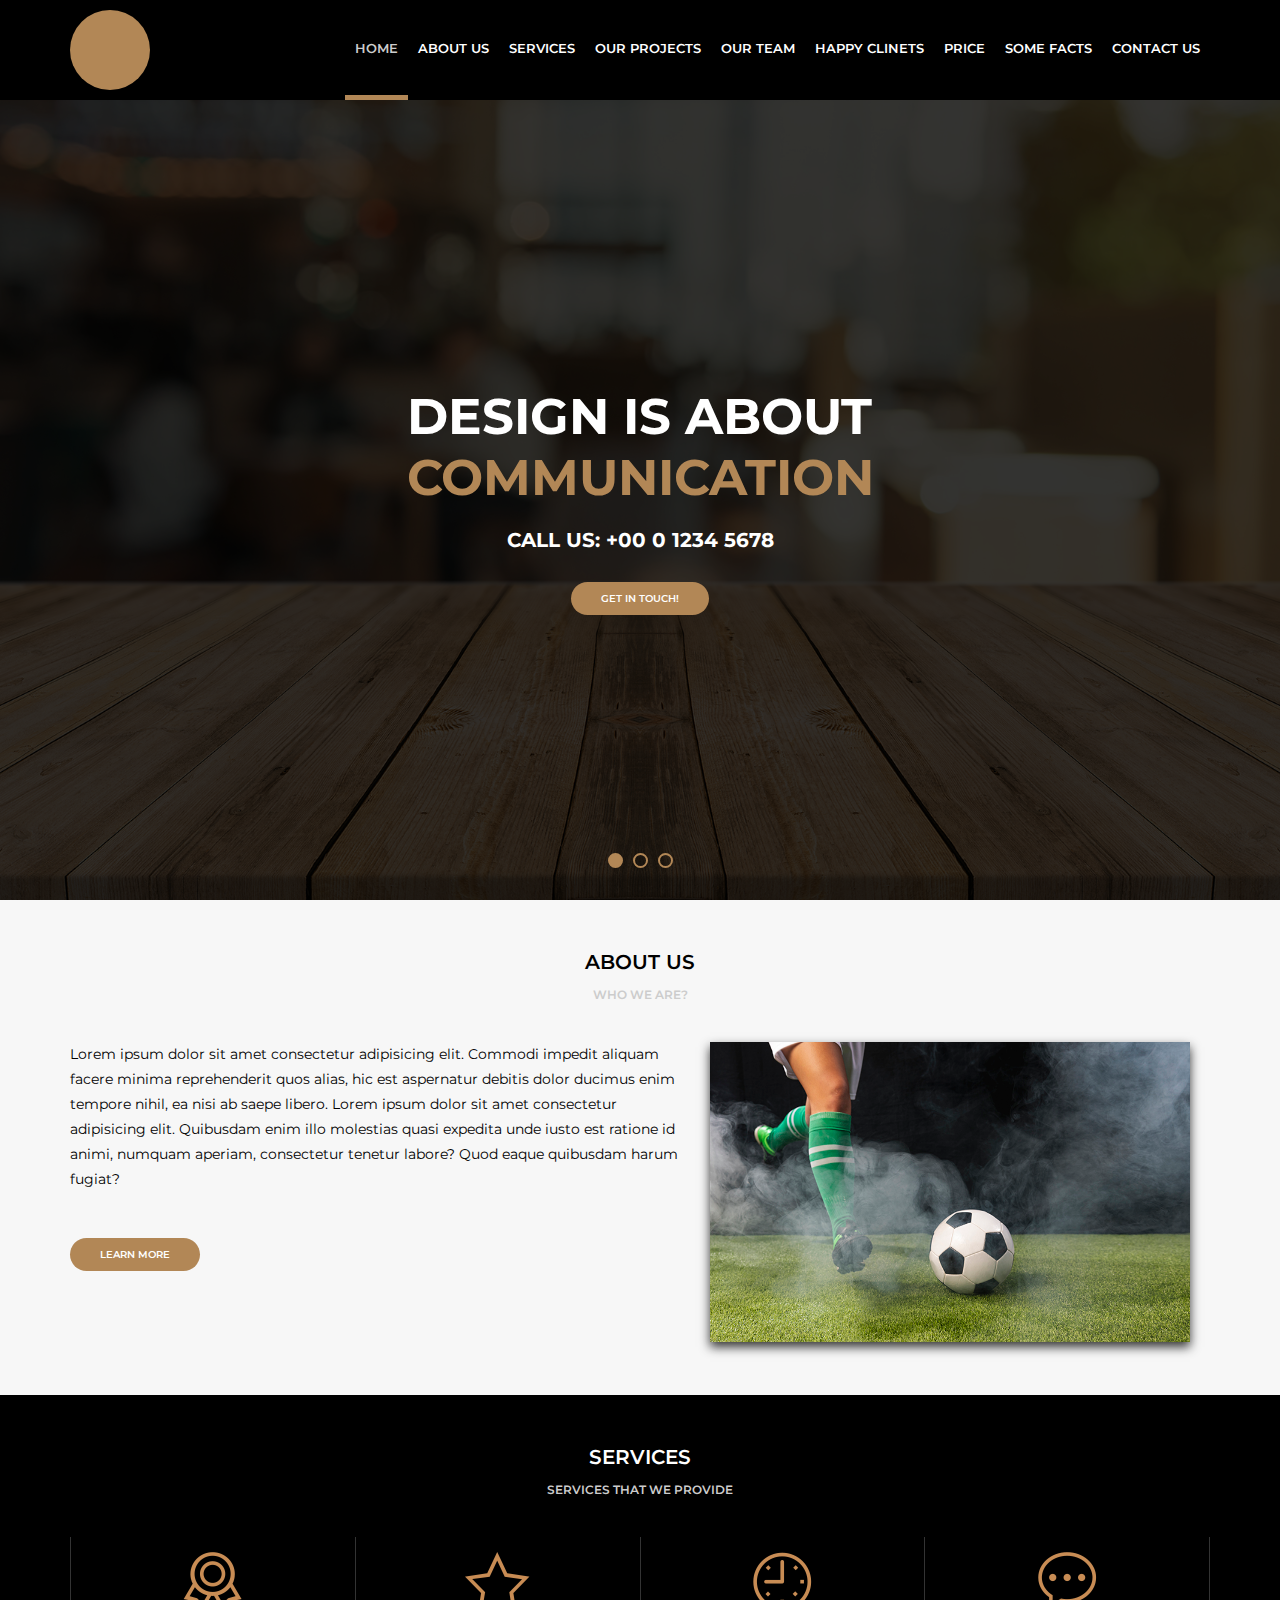
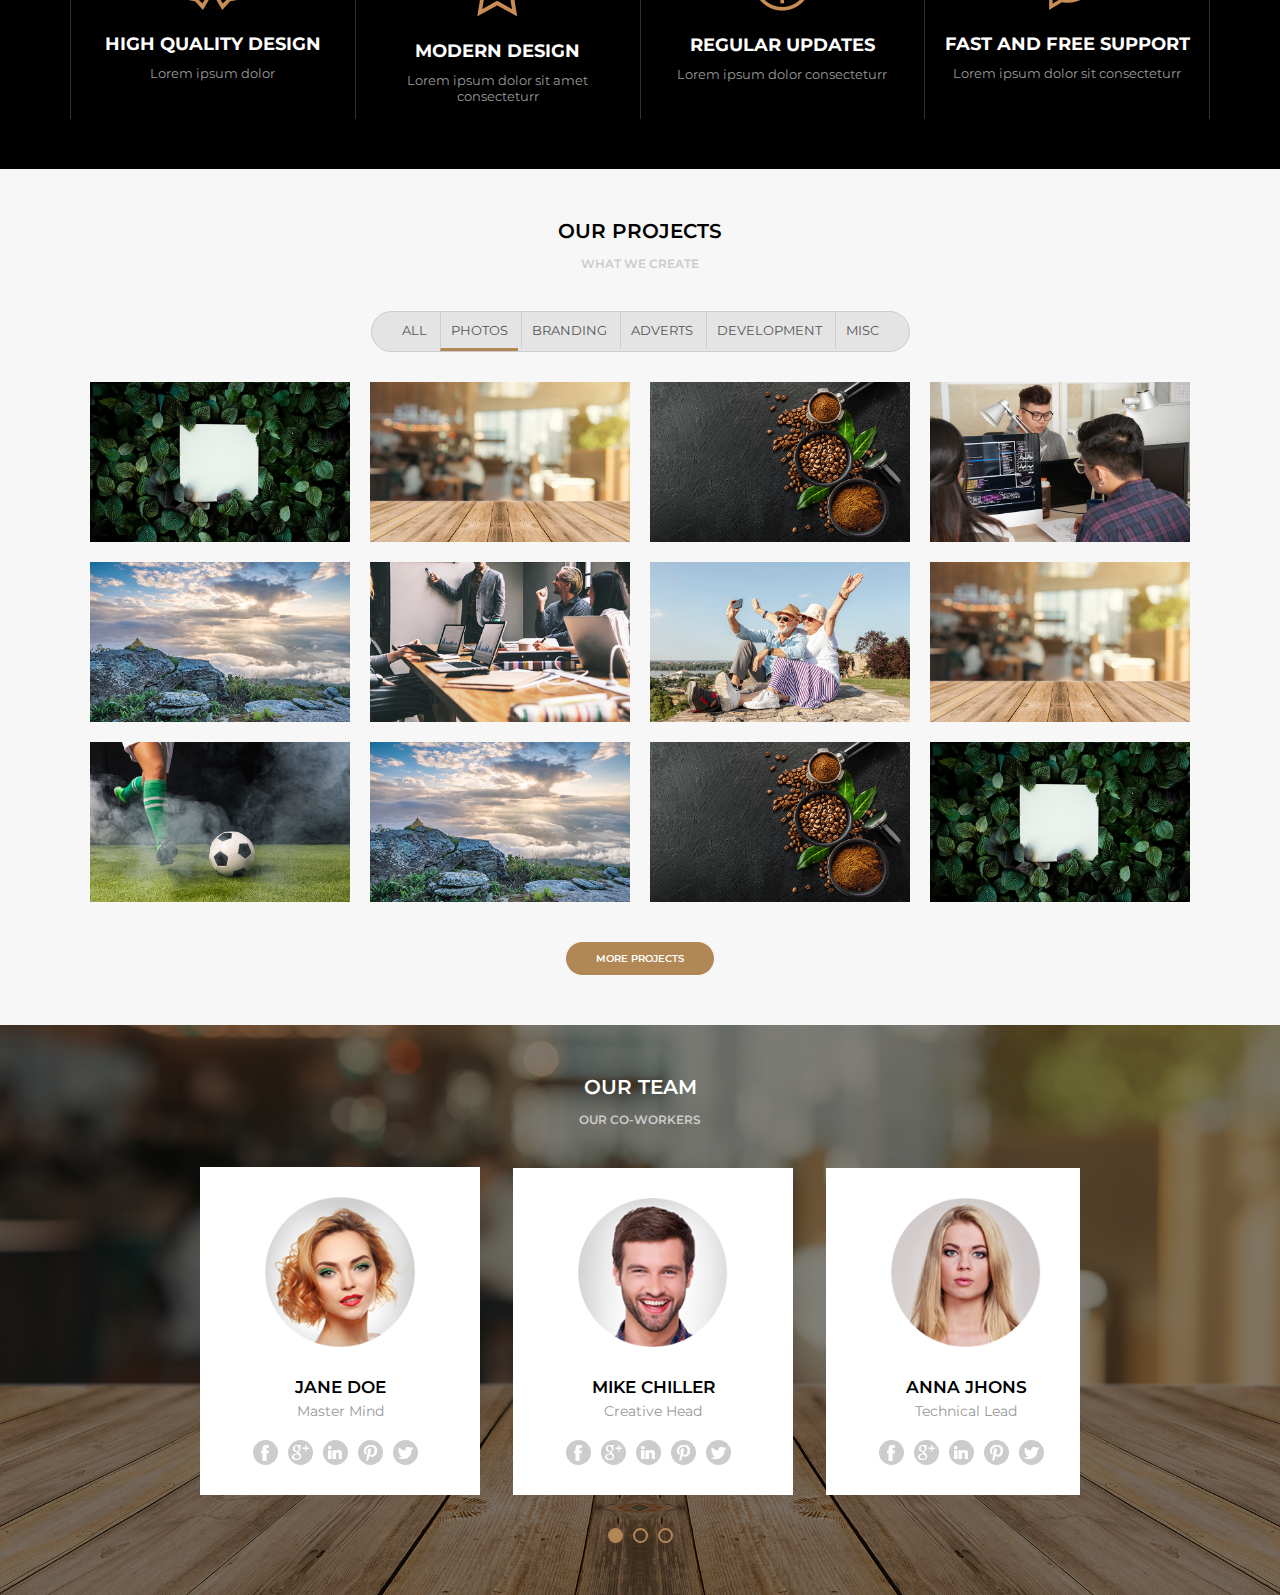
==== home.html @ 2bd2eb79 "Exercício atualizado" ====
<!DOCTYPE html>
<html lang="pt-br">
<head>
    <meta charset="UTF-8">
    <meta http-equiv="X-UA-Compatible" content="IE=edge">
    <meta name="viewport" content="width=device-width, initial-scale=1.0">
    <link href="https://fonts.googleapis.com/css2?family=Montserrat:wght@300;400;600;700&display=swap"      
     rel="stylesheet"/>
    <link rel="stylesheet" href="assets/css/style.css">
    <title>Awax</title>
</head>
<body>
    <header>
        <div class="header">
            <div class="logo">
                <div class="logoimg"></div>
            </div>
            <div class="menu">
                <nav>
                    <ul>
                        <li class="active"><a href="">Home</a></li>
                        <li><a href="">About Us</a></li>
                        <li><a href="">Services</a></li>
                        <li><a href="">Our Projects</a></li>
                        <li><a href="">Our Team</a></li>
                        <li><a href="">Happy Clinets</a></li>
                        <li><a href="">Price</a></li>
                        <li><a href="">Some Facts</a></li>
                        <li><a href="">Contact Us</a></li>
                    </ul>
                </nav>
            </div>
        </div>
    </header>
    <main>
        <section class="banner">
            <div class="sliders">
                <div class="slide">
                    <div class="slidearea">
                        <h1>Design is about <br><span>Communication</span></h1>
                        <h2>Call Us: +00 0 1234 5678</h2>
                        <a href="" class="button">Get in Touch!</a>
                    </div>
                </div><div class="slide">
                    <div class="slidearea">
                        <h1>Design is about <br><span>Teste</span></h1>
                        <h2>Call Us: +00 0 1234 5678</h2>
                        <a href="" class="button">Get in Touch!</a>
                    </div>
                </div><div class="slide">
                    <div class="slidearea">
                        <h1>Design is about <br><span>Algo</span></h1>
                        <h2>Call Us: +00 0 1234 5678</h2>
                        <a href="" class="button">Get in Touch!</a>
                    </div>
                </div>
            </div>
            <div class="sliders-pointers">
                <div class="pointer active"></div>
                <div class="pointer"></div>
                <div class="pointer"></div>
            </div>
        </section>

        <section class="default light">
            <div class="section-title">About us</div>
            <div class="section-desc">Who we are?</div>
            <div class="section-body">
                <div class="section-aboutus">
                    <div class="section-aboutus--left">
                        <p>Lorem ipsum dolor sit amet consectetur adipisicing elit. Commodi impedit aliquam facere minima reprehenderit quos alias, hic est aspernatur debitis dolor ducimus enim tempore nihil, ea nisi ab saepe libero. Lorem ipsum dolor sit amet consectetur adipisicing elit. Quibusdam enim illo molestias quasi expedita unde iusto est ratione id animi, numquam aperiam, consectetur tenetur labore? Quod eaque quibusdam harum fugiat?</p> <br>
                        <a href="" class="button">Learn More</a>
                    </div>
                    <div class="section-aboutus--right">
                        <img src="media/foto9.jpg" alt="">
                    </div>
                </div>
            </div>
        </section>

        <section class="default dark">
            <div class="section-title">Services</div>
            <div class="section-desc">Services that we provide</div>
            <div class="section-body">
                <div class="section-services">
                    <div class="section-service">
                        <img src="assets/imagens/medalha.png" alt="">
                        <h4>High Quality Design</h4>
                        <p>Lorem ipsum dolor</p>
                    </div>
                    <div class="section-service">
                        <img src="assets/imagens/estrela.png" alt="">
                        <h4>Modern Design</h4>
                        <p>Lorem ipsum dolor sit amet consecteturr</p>
                    </div>
                    <div class="section-service">
                        <img src="assets/imagens/relogio.png" alt="">
                        <h4>Regular Updates</h4>
                        <p>Lorem ipsum dolor consecteturr</p>
                    </div>
                    <div class="section-service">
                        <img src="assets/imagens/balao.png" alt="">
                        <h4>Fast and free support</h4>
                        <p>Lorem ipsum dolor sit consecteturr</p>
                    </div>
                </div>
            </div>
        </section>

        <section class="default light">
            <div class="section-title">Our Projects</div>
            <div class="section-desc">What we create</div>
            <div class="section-body">
                <div class="section-projects">
                   <div class="section-projects--filters">
                        <ul>
                            <li>All</li>
                            <li class="active">Photos</li>
                            <li>Branding</li>
                            <li>Adverts</li>
                            <li>Development</li>
                            <li>Misc</li>
                        </ul>
                   </div>
                   <div class="section-projects--photos">
                        <div class="section-projects--photo">
                            <div class="section-projects--photoarea">
                                <div class="section-projects--photoinfo">
                                    <h5>ABOUT</h5>
                                    <P>Quibusdam enim illo molestias</P>
                                </div>
                                <img src="media/foto1.jpg" alt="">
                            </div>
                        </div>
                        <div class="section-projects--photoarea">
                            <div class="section-projects--photoinfo">
                                <h5>ABOUT</h5>
                                <P>Quibusdam enim illo molestias</P>
                            </div>
                            <img src="media/foto2.jpg" alt="">
                        </div>
                        <div class="section-projects--photoarea">
                            <div class="section-projects--photoinfo">
                                <h5>ABOUT</h5>
                                <P>Quibusdam enim illo molestias</P>
                            </div>
                            <img src="media/foto3.jpg" alt="">
                        </div>
                        <div class="section-projects--photoarea">
                            <div class="section-projects--photoinfo">
                                <h5>ABOUT</h5>
                                <P>Quibusdam enim illo molestias</P>
                            </div>
                            <img src="media/foto4.jpg" alt="">
                        </div>
                        <div class="section-projects--photoarea">
                            <div class="section-projects--photoinfo">
                                <h5>ABOUT</h5>
                                <P>Quibusdam enim illo molestias</P>
                            </div>
                            <img src="media/foto5.jpg" alt="">
                        </div>
                        <div class="section-projects--photoarea">
                            <div class="section-projects--photoinfo">
                                <h5>ABOUT</h5>
                                <P>Quibusdam enim illo molestias</P>
                            </div>
                            <img src="media/foto6.jpg" alt="">
                        </div>
                        <div class="section-projects--photo">
                            <div class="section-projects--photoarea">
                                <div class="section-projects--photoinfo">
                                    <h5>ABOUT</h5>
                                    <P>Quibusdam enim illo molestias</P>
                                </div>
                                <img src="media/foto7.jpg" alt="">
                            </div>
                        </div>
                        <div class="section-projects--photoarea">
                            <div class="section-projects--photoinfo">
                                <h5>ABOUT</h5>
                                <P>Quibusdam enim illo molestias</P>
                            </div>
                            <img src="media/foto2.jpg" alt="">
                        </div>
                        <div class="section-projects--photoarea">
                            <div class="section-projects--photoinfo">
                                <h5>ABOUT</h5>
                                <P>Quibusdam enim illo molestias</P>
                            </div>
                            <img src="media/foto9.jpg" alt="">
                        </div>
                        <div class="section-projects--photoarea">
                            <div class="section-projects--photoinfo">
                                <h5>ABOUT</h5>
                                <P>Quibusdam enim illo molestias</P>
                            </div>
                            <img src="media/foto5.jpg" alt="">
                        </div>
                        <div class="section-projects--photoarea">
                            <div class="section-projects--photoinfo">
                                <h5>ABOUT</h5>
                                <P>Quibusdam enim illo molestias</P>
                            </div>
                            <img src="media/foto3.jpg" alt="">
                        </div>
                        <div class="section-projects--photoarea">
                            <div class="section-projects--photoinfo">
                                <h5>ABOUT</h5>
                                <P>Quibusdam enim illo molestias</P>
                            </div>
                            <img src="media/foto1.jpg" alt="">
                        </div>
                   </div>

                   <a href="" class="button">More Projects</a>
                </div>
            </div>
        </section>

        <section class="default dark bg-team">
            <div class="section-team-area">
                <div class="section-title">Our Team</div>
                <div class="section-desc">Our Co-Workers</div>
                <div class="section-body">
                    <div class="section-team">
                        <div class="sliders">
                            <div class="slide">
                                <div class="slidearea">
                                   <img class="section-team--avatar" src="media/mulher1.png" alt="">
                                   <div class="section-team--name">Jane Doe</div>
                                   <div class="section-team--role">Master Mind</div>
                                   <div class="section-team--social">
                                        <a href=""><img src="assets/imagens/facebook.png" alt=""></a>
                                        <a href=""><img src="assets/imagens/googleplus.png" alt=""></a>
                                        <a href=""><img src="assets/imagens/linkedin.png" alt=""></a>
                                        <a href=""><img src="assets/imagens/pinterest.png" alt=""></a>
                                        <a href=""><img src="assets/imagens/twitter.png" alt=""></a>
                                   </div>
                                </div>
                            </div>
                            <div class="slide">
                                <div class="slidearea">
                                    <img class="section-team--avatar" src="media/homem1.png" alt="">
                                    <div class="section-team--name">Mike Chiller</div>
                                    <div class="section-team--role">Creative Head</div>
                                    <div class="section-team--social">
                                         <a href=""><img src="assets/imagens/facebook.png" alt=""></a>
                                         <a href=""><img src="assets/imagens/googleplus.png" alt=""></a>
                                         <a href=""><img src="assets/imagens/linkedin.png" alt=""></a>
                                         <a href=""><img src="assets/imagens/pinterest.png" alt=""></a>
                                         <a href=""><img src="assets/imagens/twitter.png" alt=""></a>
                                    </div>
                                </div>
                            </div>
                            <div class="slide">
                                <div class="slidearea">
                                    <img class="section-team--avatar" src="media/mulher2.png" alt="">
                                    <div class="section-team--name">Anna Jhons</div>
                                    <div class="section-team--role">Technical Lead</div>
                                    <div class="section-team--social">
                                         <a href=""><img src="assets/imagens/facebook.png" alt=""></a>
                                         <a href=""><img src="assets/imagens/googleplus.png" alt=""></a>
                                         <a href=""><img src="assets/imagens/linkedin.png" alt=""></a>
                                         <a href=""><img src="assets/imagens/pinterest.png" alt=""></a>
                                         <a href=""><img src="assets/imagens/twitter.png" alt=""></a>
                                    </div>
                                </div>
                            </div>
                            <div class="slide">
                                <div class="slidearea">
                                    <img class="section-team--avatar" src="media/mulher1.png" alt="">
                                    <div class="section-team--name">Jane Doe</div>
                                    <div class="section-team--role">Master Mind</div>
                                    <div class="section-team--social">
                                         <a href=""><img src="assets/imagens/facebook.png" alt=""></a>
                                         <a href=""><img src="assets/imagens/googleplus.png" alt=""></a>
                                         <a href=""><img src="assets/imagens/linkedin.png" alt=""></a>
                                         <a href=""><img src="assets/imagens/pinterest.png" alt=""></a>
                                         <a href=""><img src="assets/imagens/twitter.png" alt=""></a>
                                    </div>
                                </div>
                            </div>
                        </div>
                    </div>
                    <div class="sliders-pointers">
                        <div class="pointer active"></div>
                        <div class="pointer"></div>
                        <div class="pointer"></div>
                    </div>
                </div>
            </div>
        </section>        
    </main>
    <footer>

    </footer>
</body>
</html>
---- assets/css/style.css ----
/*CSS DE ÁREAS DE INTERFACE*/

* {
    margin: 0;
    padding: 0;
    box-sizing: border-box;
}

body {
    font-family: 'Montserrat', Arial, Helvetica, sans-serif;
    font-size: 13px;
    overflow-x: hidden;
}

header {
    height: 100px;
    background-color: black;
    color: #fff;
}

.header {
    max-width: 1140px;
    height: 100px;
    margin: auto;
    display: flex;
    align-items: center;
}

.logo {
    width: 100px;
    
}

.logoimg {
    width: 80px;
    height: 80px;
    background-color: #b28756;
    border-radius: 40px;
}

.menu {
    flex: 1;
    display: flex;
    justify-content: flex-end;
}

.menu ul,
.menu li {
    list-style: none;
}

.menu ul {
    display: flex;
}

.menu li a {
    color: #fff;
    text-transform: uppercase;
    font-weight: 600;
    text-decoration: none;
    padding-left: 10px;
    padding-right: 10px;
    height: 100px;
    display: flex;
    align-items: center;
    border-bottom: 5px solid #000;

}

.menu li a:hover,
.menu .active a {
    border-bottom: 5px solid #b28756;
    color: #ccc;
}

.button {
    display: inline-block;
    background-color: #b28756;
    color: #fff;
    text-transform: uppercase;
    font-size: 10px;
    font-weight: 600;
    text-decoration: none;
    padding: 10px 30px;
    margin-top: 30px;
    border-radius: 20px;
}

.banner {
    height: calc(100vh - 100px); /*100vh altura do monitor - altura do header (menu)*/
    background-color: #333;
    background-image: url(../imagens/bg.jpg);
    background-size: cover;
    background-position: bottom;
    overflow: hidden; /*Ingnora tudo que passar do banner(nesse caso a largura)*/

}

.banner .sliders {
   width: 1000vw;
    height: 100%;
}

.banner .slide{
    width: 100vw;
    height: 100%;
    display: inline-block;
    background-color: rgba(0, 0, 0, 0.8);
}

.banner .slidearea{
    display: flex;
    align-items: center;
    flex-direction: column;
    justify-content: center;
    height: 100%;
    color: #fff;
}

.banner h1 {
    text-transform: uppercase;
    font-weight: bold;
    font-size: 50px;
}

.banner h1 span {
    color: #b28756;
}

.banner h2 {
    text-transform: uppercase;
    margin-top: 20px;
}

.banner .sliders-pointers {
    width: 100vw;
    height: 20px;
    position: absolute;
    margin-top: -50px;
    display: flex;
    justify-content: center;
    align-items: center;
}

.banner .pointer {
    width: 15px;
    height: 15px;
    border: 2px solid #b28756;
    border-radius: 8px;
    margin-left: 5px;
    margin-right: 5px;
    cursor: pointer;
}

.banner .pointer.active {
    background-color: #b28756;
}

.default {
    padding-top: 50px;
    padding-bottom: 50px;
}

.default .section-title,
.default .section-desc {
    text-align: center;
    text-transform: uppercase;
    font-weight: 600;
}

.default .section-title {
    font-size: 20px;
    
}

.default .section-desc {
    font-size: 12px;
    color: #ccc;
    margin-top: 13px;
    margin-bottom: 40px;
}

.default .section-body {
    max-width: 1140px;
    margin: auto; 

}

.default.light {
    background-color: #f7f7f7;
}

.default.light .section-title,
.default.light .section-body {
    color: #000;
}

.default.dark {
    background-color: #000;
}

.default.dark .section-title,
.default.dark .section-body {
    color: #fff;
}





/*CSS DE ÁREAS ESPECÍFICAS*/


.section-aboutus {
    display: flex;

}

.section-aboutus--left {
    flex: 1;
}

.section-aboutus--left p {
    font-size: 14px;
    line-height: 25px;
}

.section-aboutus--right {
    width: 520px;
    text-align: center;
}

.section-aboutus--right img{
    width: 480px;
    box-shadow: 0px 5px 10px #333;
}

.section-services {
    display: flex;

}

.section-service {
    flex: 1;
    text-align: center;
    border-right: 1px solid #333;
    padding: 15px;
}

.section-service:first-child {
    border-left: 1px solid #333;
}

.section-service h4 {
    margin-top: 20px;
    text-transform: uppercase;
    font-size: 18px;
}

.section-service p {
    margin-top: 10px;
    font-size: 13px;
    color: #999;
}

.section-projects {
    display: flex;
    flex-direction: column;
    align-items: center;
}

.section-projects--filters {
    border: 1px solid #ccc;
    background-color: #e4e4e4;
    border-radius: 30px;
    display: inline-block;
    padding: 0px 20px;

}

.section-projects--filters ul,
.section-projects--filters li {
    list-style: none;
}

.section-projects--filters li {
    display: inline-block;
    padding: 10px;
    text-transform: uppercase;
    font-size: 13px;
    border-left: 1px solid #ccc;
    color: #555;
    cursor: pointer;
}

.section-projects--filters li:hover,
.section-projects--filters li.active {
    border-bottom: 3px solid #b28756;
}

.section-projects--filters li:first-child {
    border-left: 0;
}

.section-projects--photos {
    width: 100vw;
    max-width: 1140px;
    margin-top: 20px;
    display: flex;
    flex-wrap: wrap;
    justify-content: center;
}

.section-projects--photo {
    width: 280px;
}

.section-projects--photoarea {
    margin: 10px;
    width: 260px;
    height: 160px;
}

.section-projects--photoarea img {
    width: inherit;
    height: inherit;

}

.section-projects--photoinfo {
    position: absolute;
    background-color: rgba(0, 0, 0, 0.5);
    width: inherit;
    height: inherit;
    display: none;
    justify-content: center;
    align-items: center;
    flex-direction: column;
    color: #fff;

}

.section-projects--photoinfo h5 {
    font-size: 18px;
    font-weight: 600;
}

.section-projects--photoarea:hover .section-projects--photoinfo {
    display: flex;
}

.bg-team {
    background-image: url(../imagens/bg.jpg);
    background-size: cover;
    background-position: center;
    padding: 0;
}

.section-team-area {
    background-color: rgba(0, 0, 0, 0.5);
    padding-top: 50px;
    padding-bottom: 50px;
}

.section-team {
    overflow: hidden;
    max-width: 880px;
    margin: auto;
}

.section-team .sliders {
    width: 1000vw;
     height: 100%;
 }
 
 .section-team .slide{
     width: 280px;
     height: 100%;
     min-height: 300px;
     display: inline-block;
     background-color: #fff;
     margin-right: 30px;
 }
 
 .section-team .slidearea{
     display: flex;
     align-items: center;
     flex-direction: column;
     justify-content: center;
     height: 100%;
     color: #000;
     padding: 30px;
 }

 .section-team-area .sliders-pointers {
    margin-top: 30px;
    height: 20px;
    display: flex;
    justify-content: center;
    align-items: center;
}

.section-team-area .pointer {
    width: 15px;
    height: 15px;
    border: 2px solid #b28756;
    border-radius: 8px;
    margin-left: 5px;
    margin-right: 5px;
    cursor: pointer;
}

.section-team-area .pointer.active {
    background-color: #b28756;
}

.section-team--avatar {
    width: 150px;
    height: auto;

}

.section-team--name {
    text-transform: uppercase;
    font-weight: 600;
    font-size: 17px;
    margin-top: 30px;
}

.section-team--role {
    font-size: 14px;
    color: #999;
    margin-top: 5px;
}

.section-team--social{
    display: flex;
    margin-top: 20px;
}

.section-team--social a {
    display: inline-flex;
    justify-content: center;
    align-items: center;
    width: 25px;
    height: 25px;
    background-color: #ccc;
    border-radius: 13px;
    margin-right: 10px;
}

.section-team--social a:hover {
    background-color: #b28756;
}
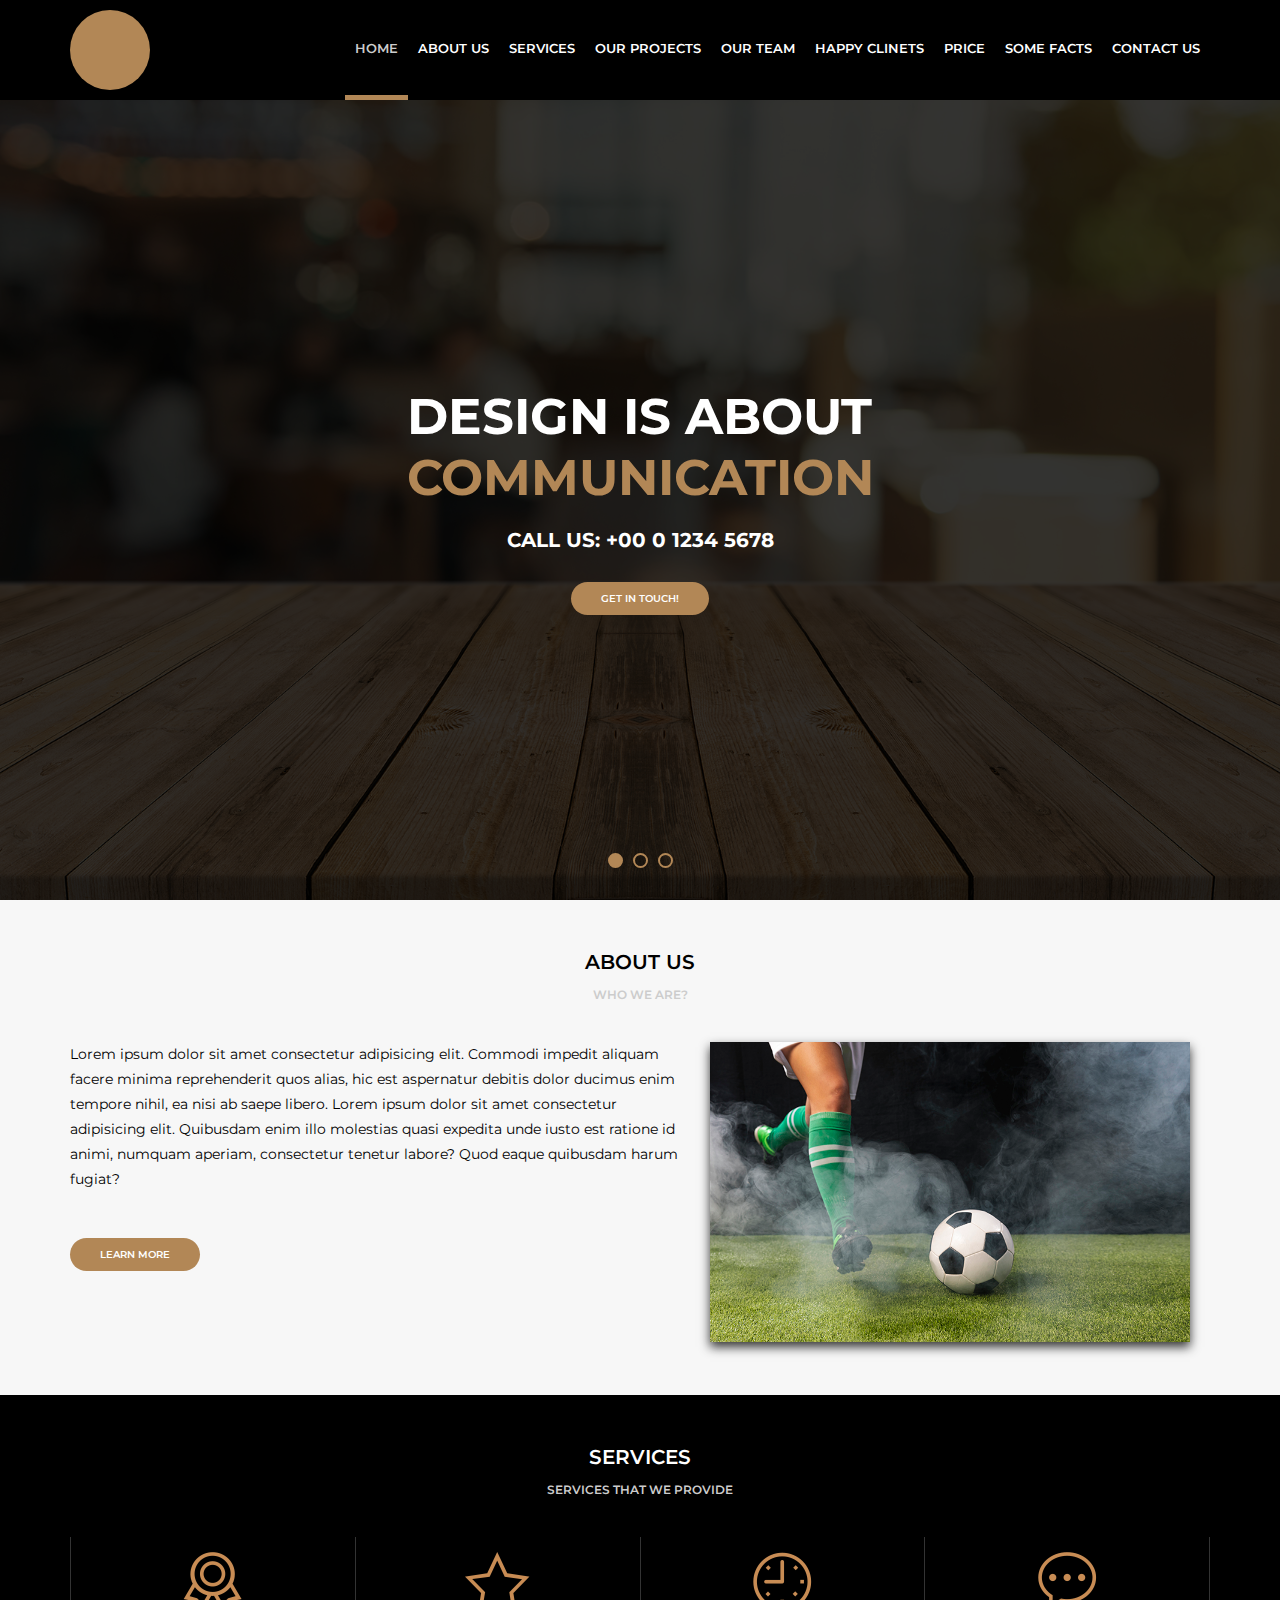
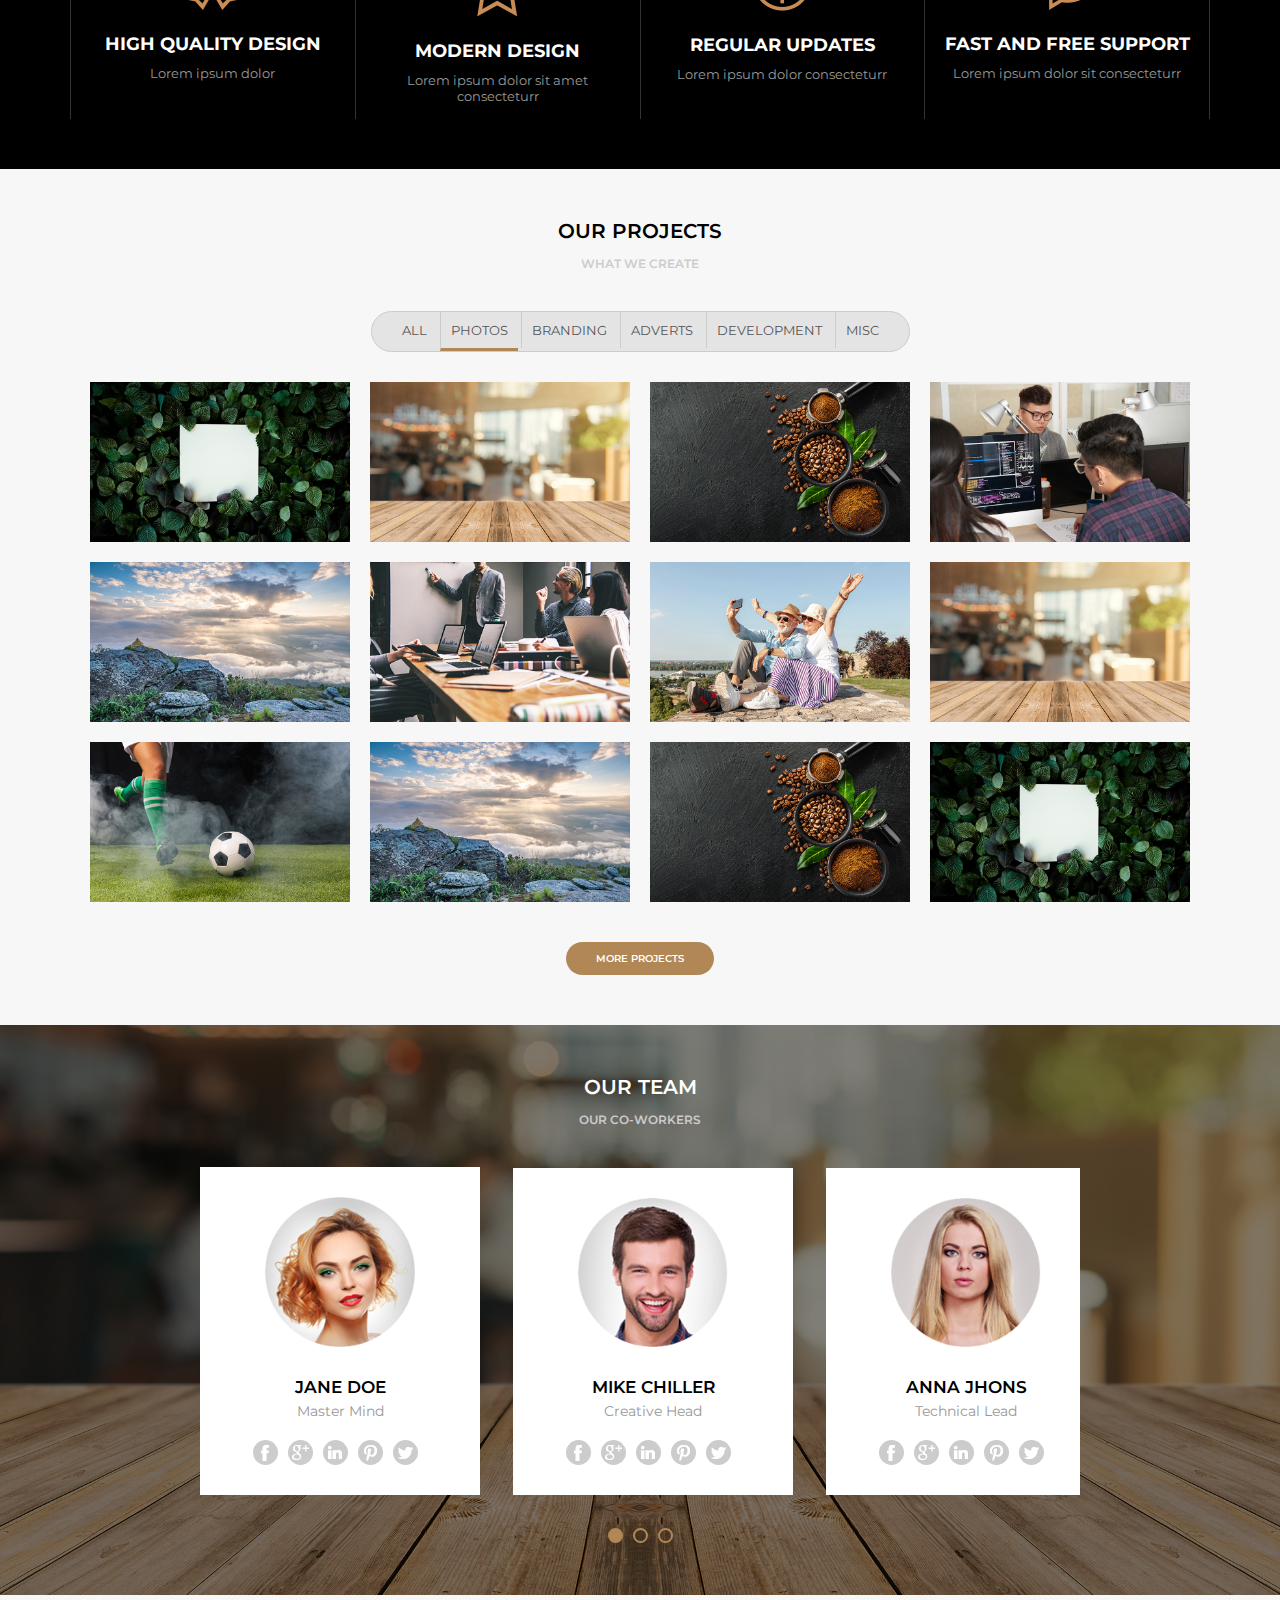
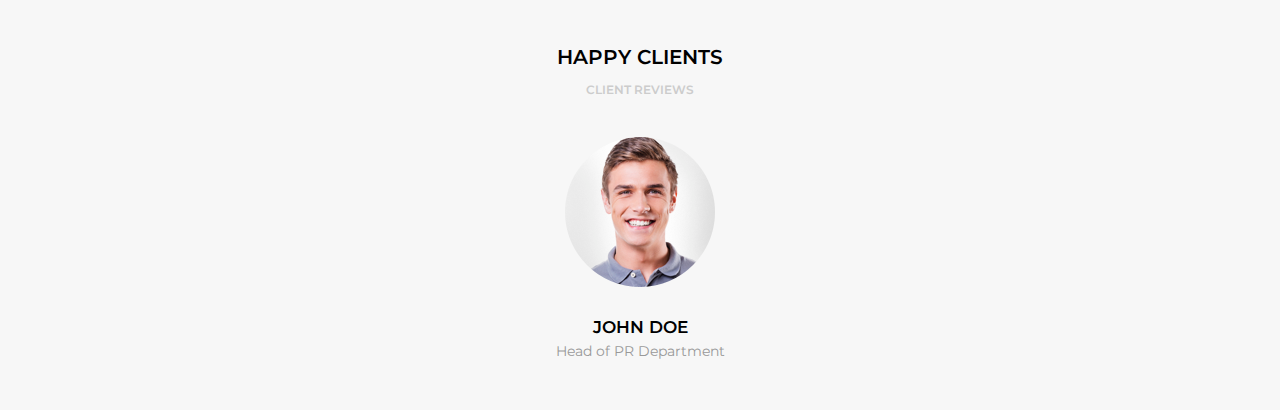
==== commit 34aa492d: "Atualização de exercício" ====
--- a/home.html
+++ b/home.html
@@ -290,7 +290,26 @@
                     </div>
                 </div>
             </div>
-        </section>        
+        </section>
+        
+        <section class="default light depoimentos">
+            <div class="section-title">Happy Clients</div>
+            <div class="section-desc">Client Reviews</div>
+            <div class="section-body">
+               <div class="section-depoimentos">
+                    <div class="sliders" style="margin-left: 0;">
+                        <div class="slide">
+                            <div class="slidearea">
+                                <img class="section-team--avatar" src="media/homem2.png" alt="">
+                                <div class="section-team--name">John Doe</div>
+                                <div class="section-team--role">Head of PR Department</div>
+                            </div>
+                        </div>
+                    </div>
+               </div> 
+            </div>
+        </section>
+        
     </main>
     <footer>
 
--- a/assets/css/style.css
+++ b/assets/css/style.css
@@ -451,4 +451,32 @@
 
 .section-team--social a:hover {
     background-color: #b28756;
+}
+
+.depoimentos .section-body {
+    max-width: inherit;
+}
+
+.section-depoimentos {
+    overflow: hidden;
+
+}
+
+.section-depoimentos .sliders {
+    width: 100vw;
+    height: 100%;
+}
+
+.section-depoimentos .slide {
+    width: 100vw;
+    height: 100%;
+    display: inline-block;
+}
+
+.section-depoimentos .slidearea {
+    display: flex;
+    flex-direction: column;
+    justify-content: center;
+    align-items: center;
+    height: 100%;
 }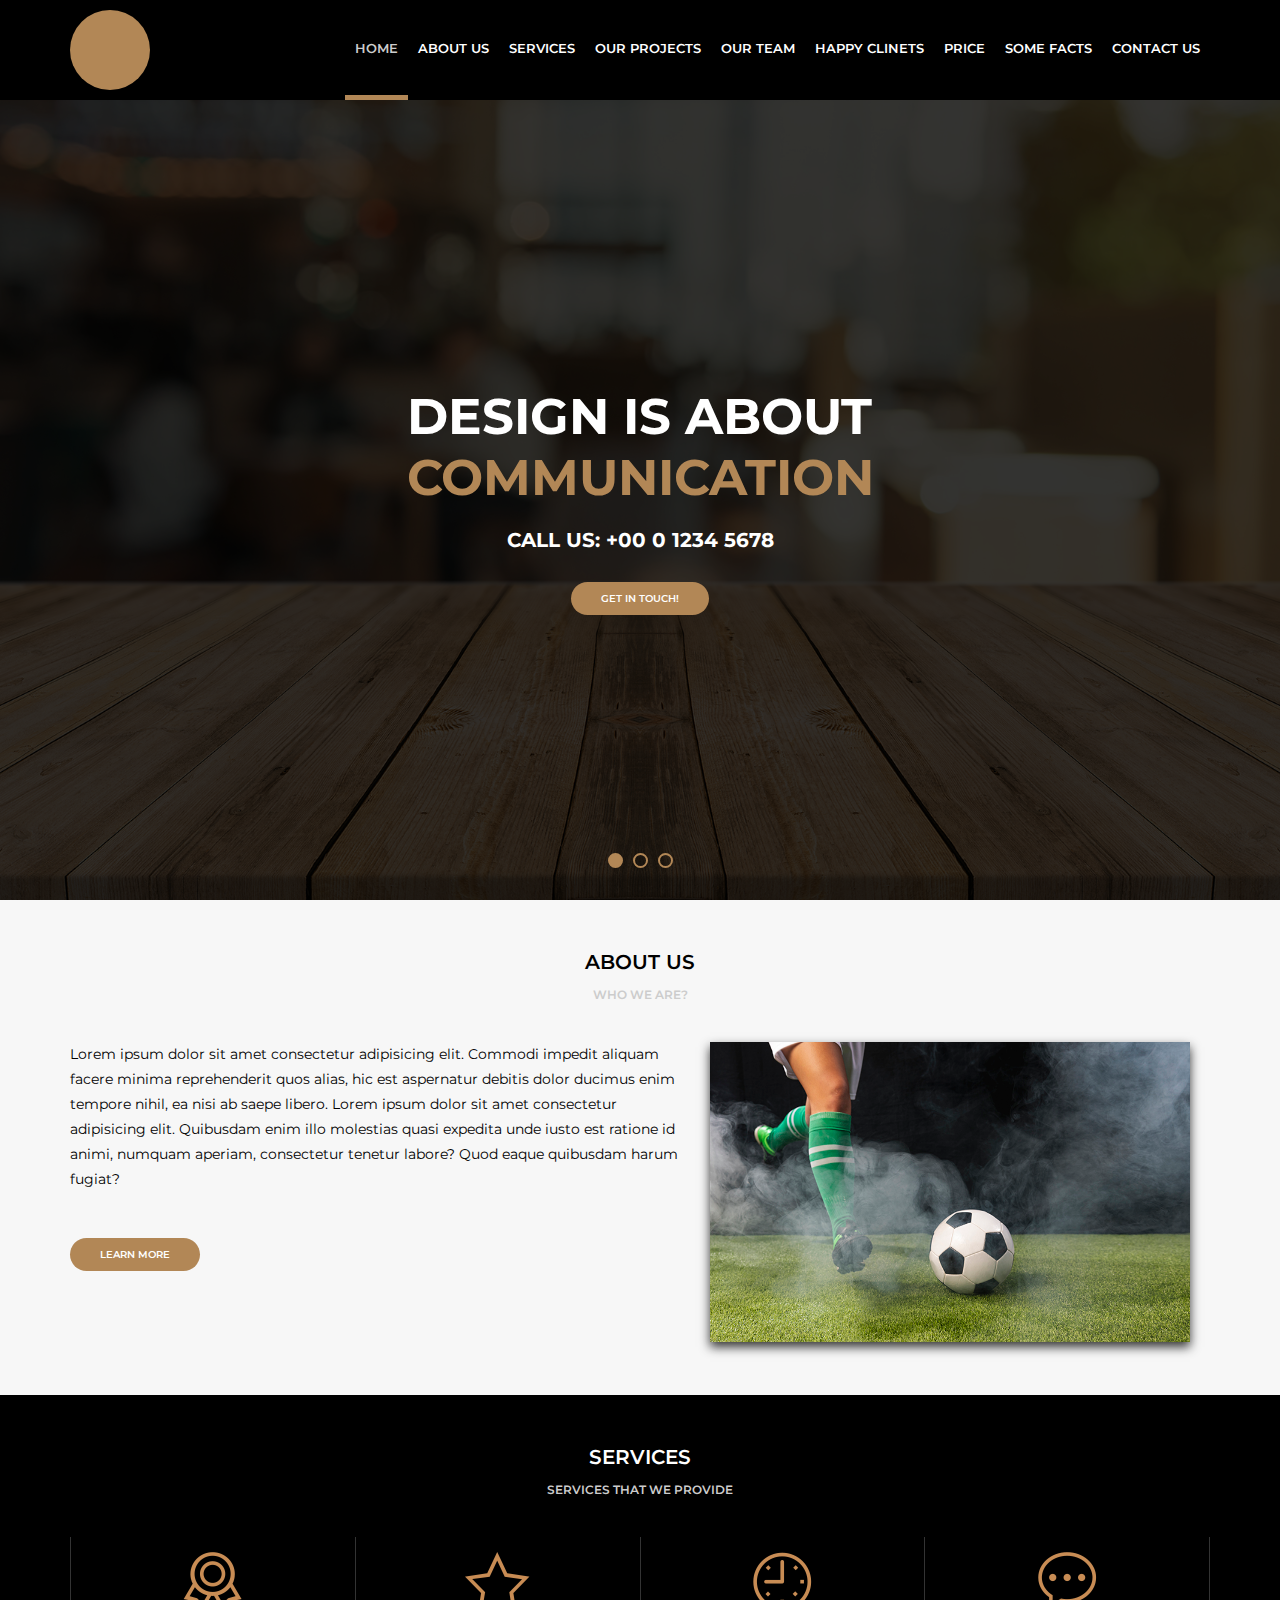
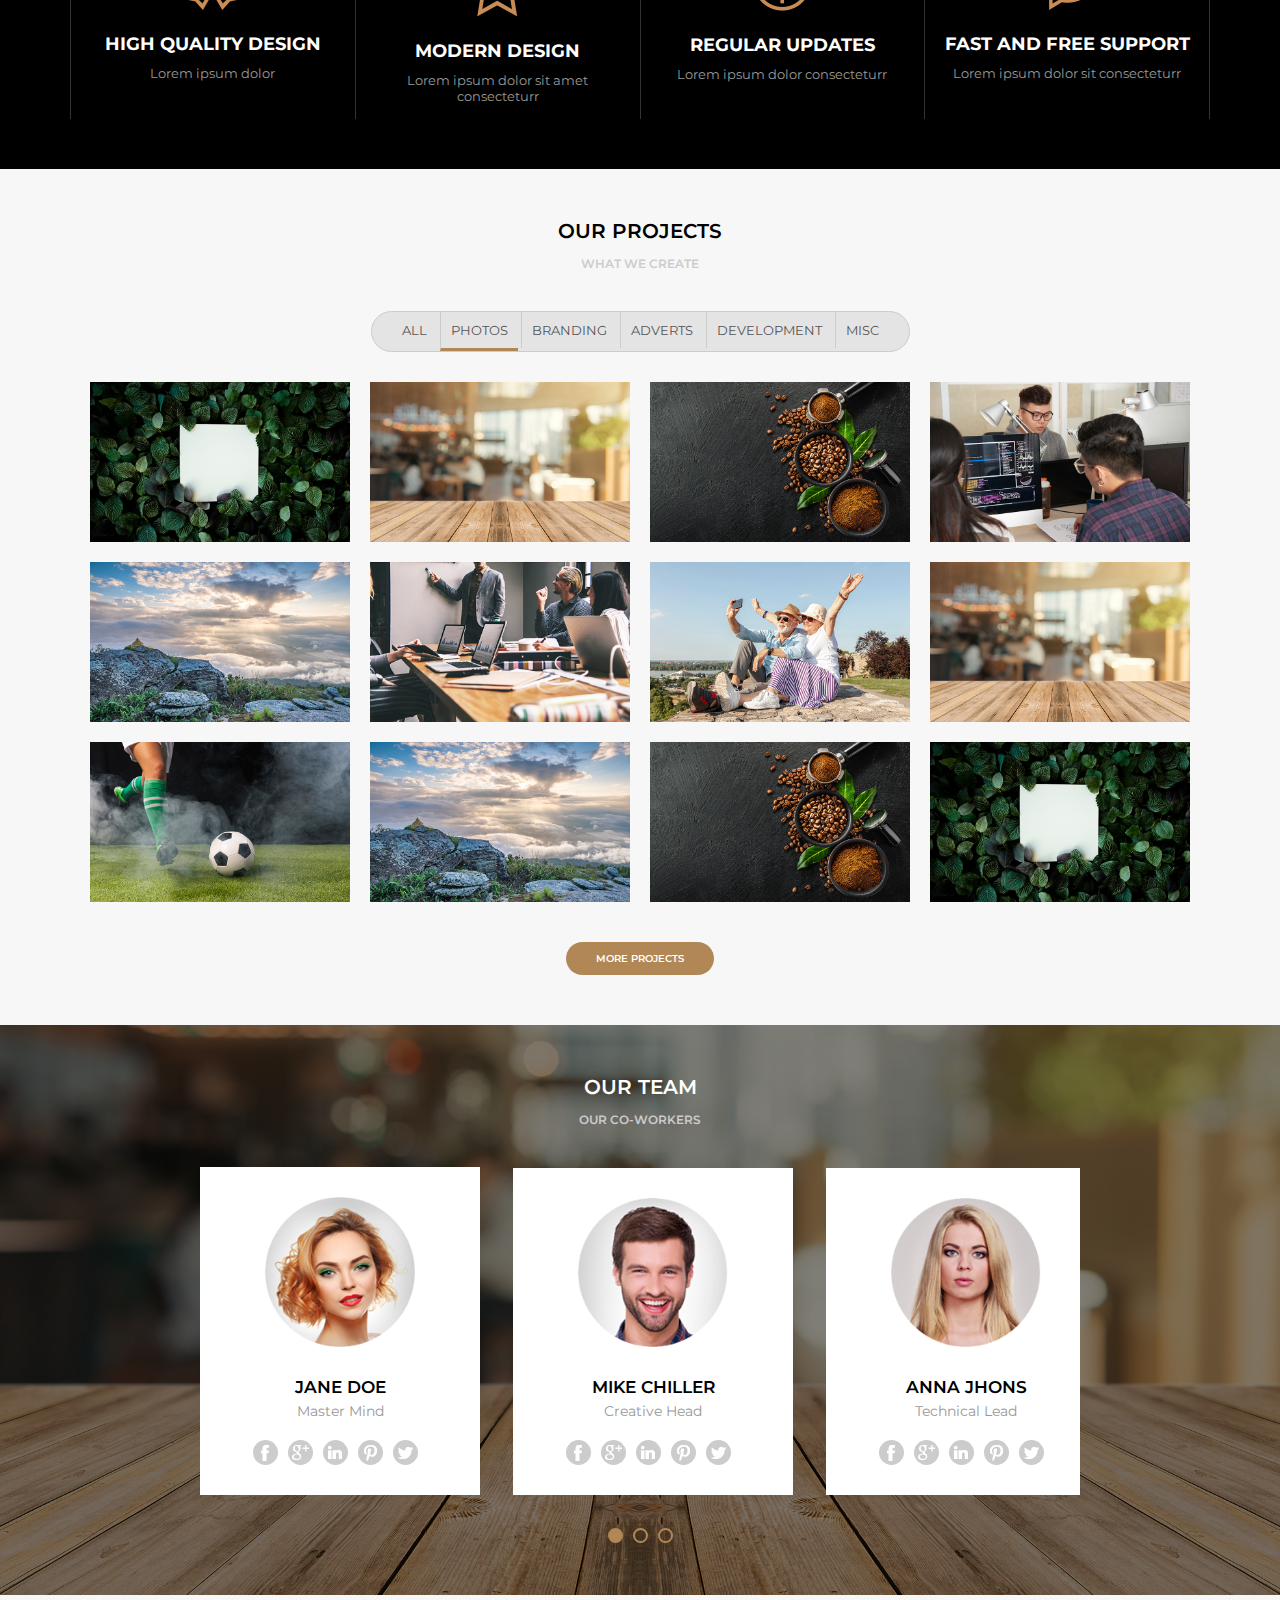
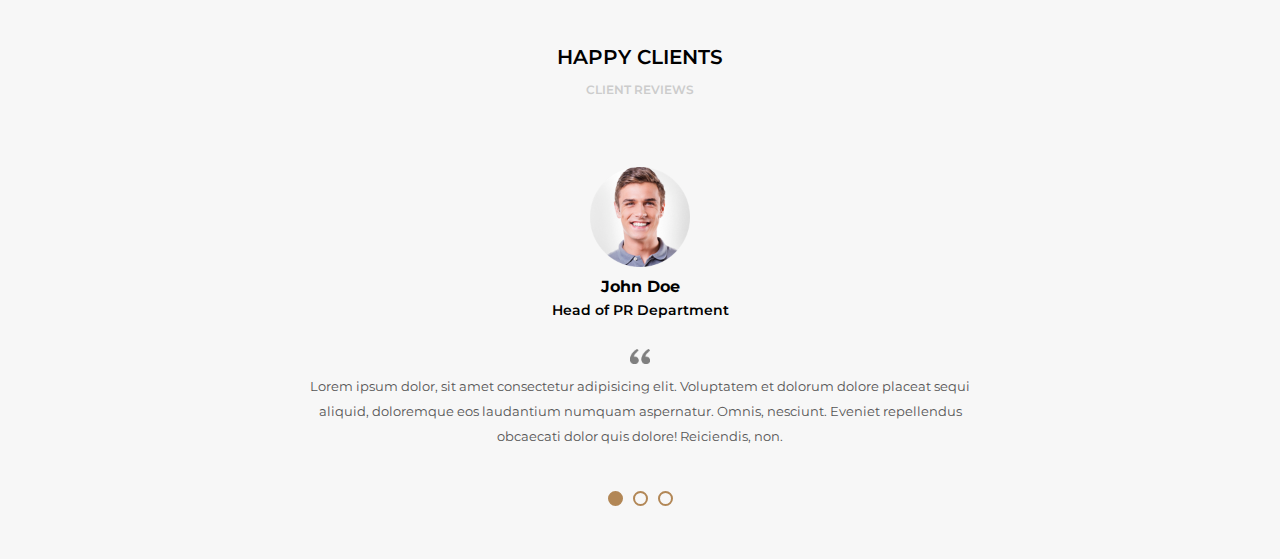
==== commit 416d4eab: "Atualização de exercício" ====
--- a/home.html
+++ b/home.html
@@ -300,11 +300,42 @@
                     <div class="sliders" style="margin-left: 0;">
                         <div class="slide">
                             <div class="slidearea">
-                                <img class="section-team--avatar" src="media/homem2.png" alt="">
-                                <div class="section-team--name">John Doe</div>
-                                <div class="section-team--role">Head of PR Department</div>
-                            </div>
-                        </div>
+                                <img class="section-depoimentos--avatar" src="media/homem2.png" alt="">
+                                <div class="section-depoimentos--name">John Doe</div>
+                                <div class="section-depoimentos--role">Head of PR Department</div>
+                                <img class="section-depoimentos--quoteimg" src="assets/imagens/quote.png" alt="">
+                                <div class="section-depoimentos--quote">
+                                    Lorem ipsum dolor, sit amet consectetur adipisicing elit. Voluptatem et dolorum dolore placeat sequi aliquid, doloremque eos laudantium numquam aspernatur. Omnis, nesciunt. Eveniet repellendus obcaecati dolor quis dolore! Reiciendis, non.
+                                </div>
+                            </div>
+                        </div>
+                        <div class="slide">
+                            <div class="slidearea">
+                                <img class="section-depoimentos--avatar" src="media/homem2.png" alt="">
+                                <div class="section-depoimentos--name">John Doe</div>
+                                <div class="section-depoimentos--role">Head of PR Department</div>
+                                <img class="section-depoimetos--quoteimg" src="assets/imagens/quote.png" alt="">
+                                <div class="section-depoimentos--quote">
+                                    Lorem ipsum dolor, sit amet consectetur adipisicing elit. Voluptatem et dolorum dolore placeat sequi aliquid, doloremque eos laudantium numquam aspernatur. Omnis, nesciunt. Eveniet repellendus obcaecati dolor quis dolore! Reiciendis, non.
+                                </div>
+                            </div>
+                        </div>
+                        <div class="slide">
+                            <div class="slidearea">
+                                <img class="section-depoimentos--avatar" src="media/homem2.png" alt="">
+                                <div class="section-depoimentos--name">John Doe</div>
+                                <div class="section-depoimentos--role">Head of PR Department</div>
+                                <img class="section-depoimetos--quoteimg" src="assets/imagens/quote.png" alt="">
+                                <div class="section-depoimentos--quote">
+                                    Lorem ipsum dolor, sit amet consectetur adipisicing elit. Voluptatem et dolorum dolore placeat sequi aliquid, doloremque eos laudantium numquam aspernatur. Omnis, nesciunt. Eveniet repellendus obcaecati dolor quis dolore! Reiciendis, non.
+                                </div>
+                            </div>
+                        </div>
+                    </div>
+                    <div class="sliders-pointers">
+                        <div class="pointer active"></div>
+                        <div class="pointer"></div>
+                        <div class="pointer"></div>
                     </div>
                </div> 
             </div>
--- a/assets/css/style.css
+++ b/assets/css/style.css
@@ -454,7 +454,7 @@
 }
 
 .depoimentos .section-body {
-    max-width: inherit;
+    max-width: initial;
 }
 
 .section-depoimentos {
@@ -463,7 +463,7 @@
 }
 
 .section-depoimentos .sliders {
-    width: 100vw;
+    width: 1000vw;
     height: 100%;
 }
 
@@ -479,4 +479,61 @@
     justify-content: center;
     align-items: center;
     height: 100%;
-}+}
+
+.section-depoimentos--avatar {
+    width: 100px;
+    margin-top: 30px;
+}
+
+.section-depoimentos--name {
+    font-weight: 700;
+    font-size: 16px;
+    margin-top: 10px;
+}
+
+.section-depoimentos--role {
+    margin-top: 5px;
+    font-weight: 600;
+    font-size: 14px;
+}
+
+.section-depoimentos--quoteimg {
+    margin-top: 30px;
+    width: 20px;
+}
+
+.section-depoimentos--quote {
+    margin-top: 10px;
+    font-size: 13px;
+    max-width: 700px;
+    text-align: center;
+    color: #555;
+    line-height: 25px;
+    margin-left: 30px;
+    margin-right: 30px;
+}
+
+.section-depoimentos .sliders-pointers {
+    width:100vw;
+    height:20px;
+    display:flex;
+    justify-content: center;
+    align-items: center;
+    margin-top:40px;
+}
+
+.section-depoimentos .pointer {
+    width:15px;
+    height:15px;
+    border:2px solid #B28756;
+    border-radius:8px;
+    margin-left:5px;
+    margin-right:5px;
+    cursor:pointer;
+}
+
+.section-depoimentos .pointer.active {
+    background-color: #b28756;
+}
+
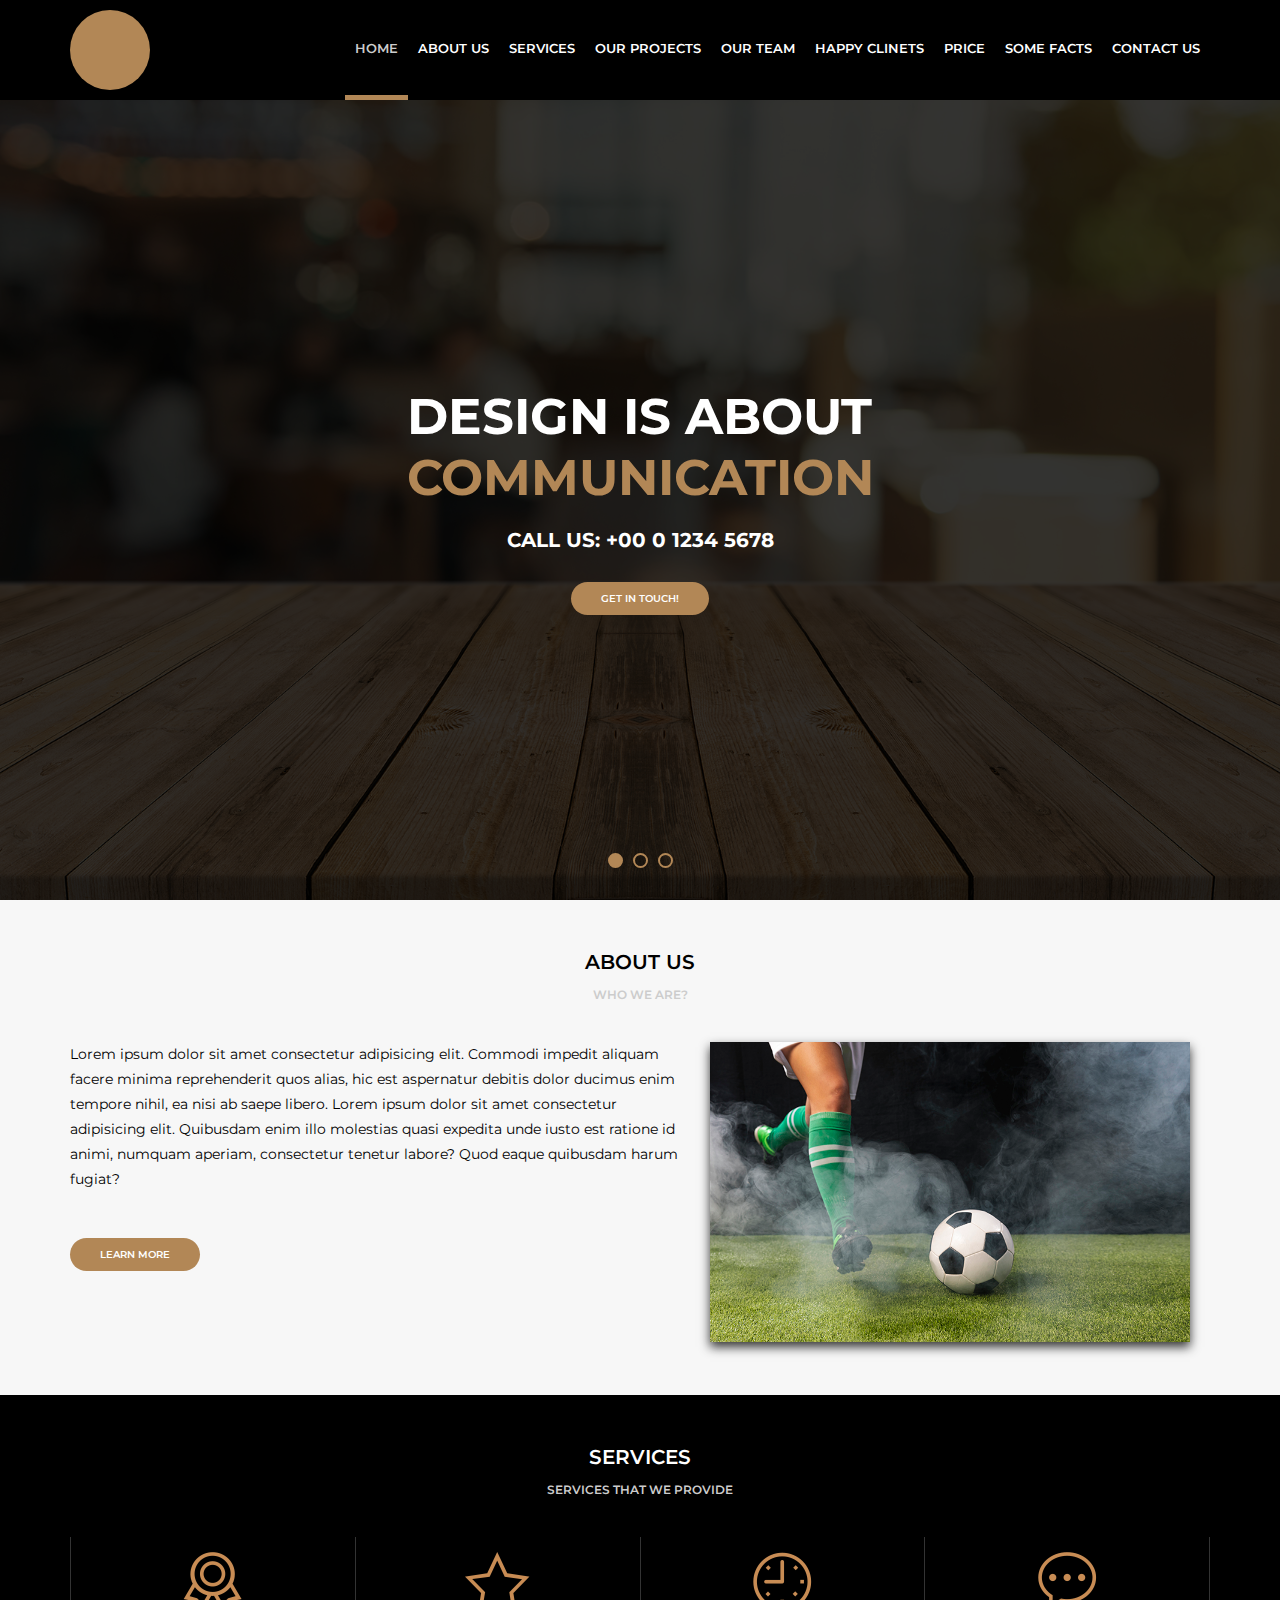
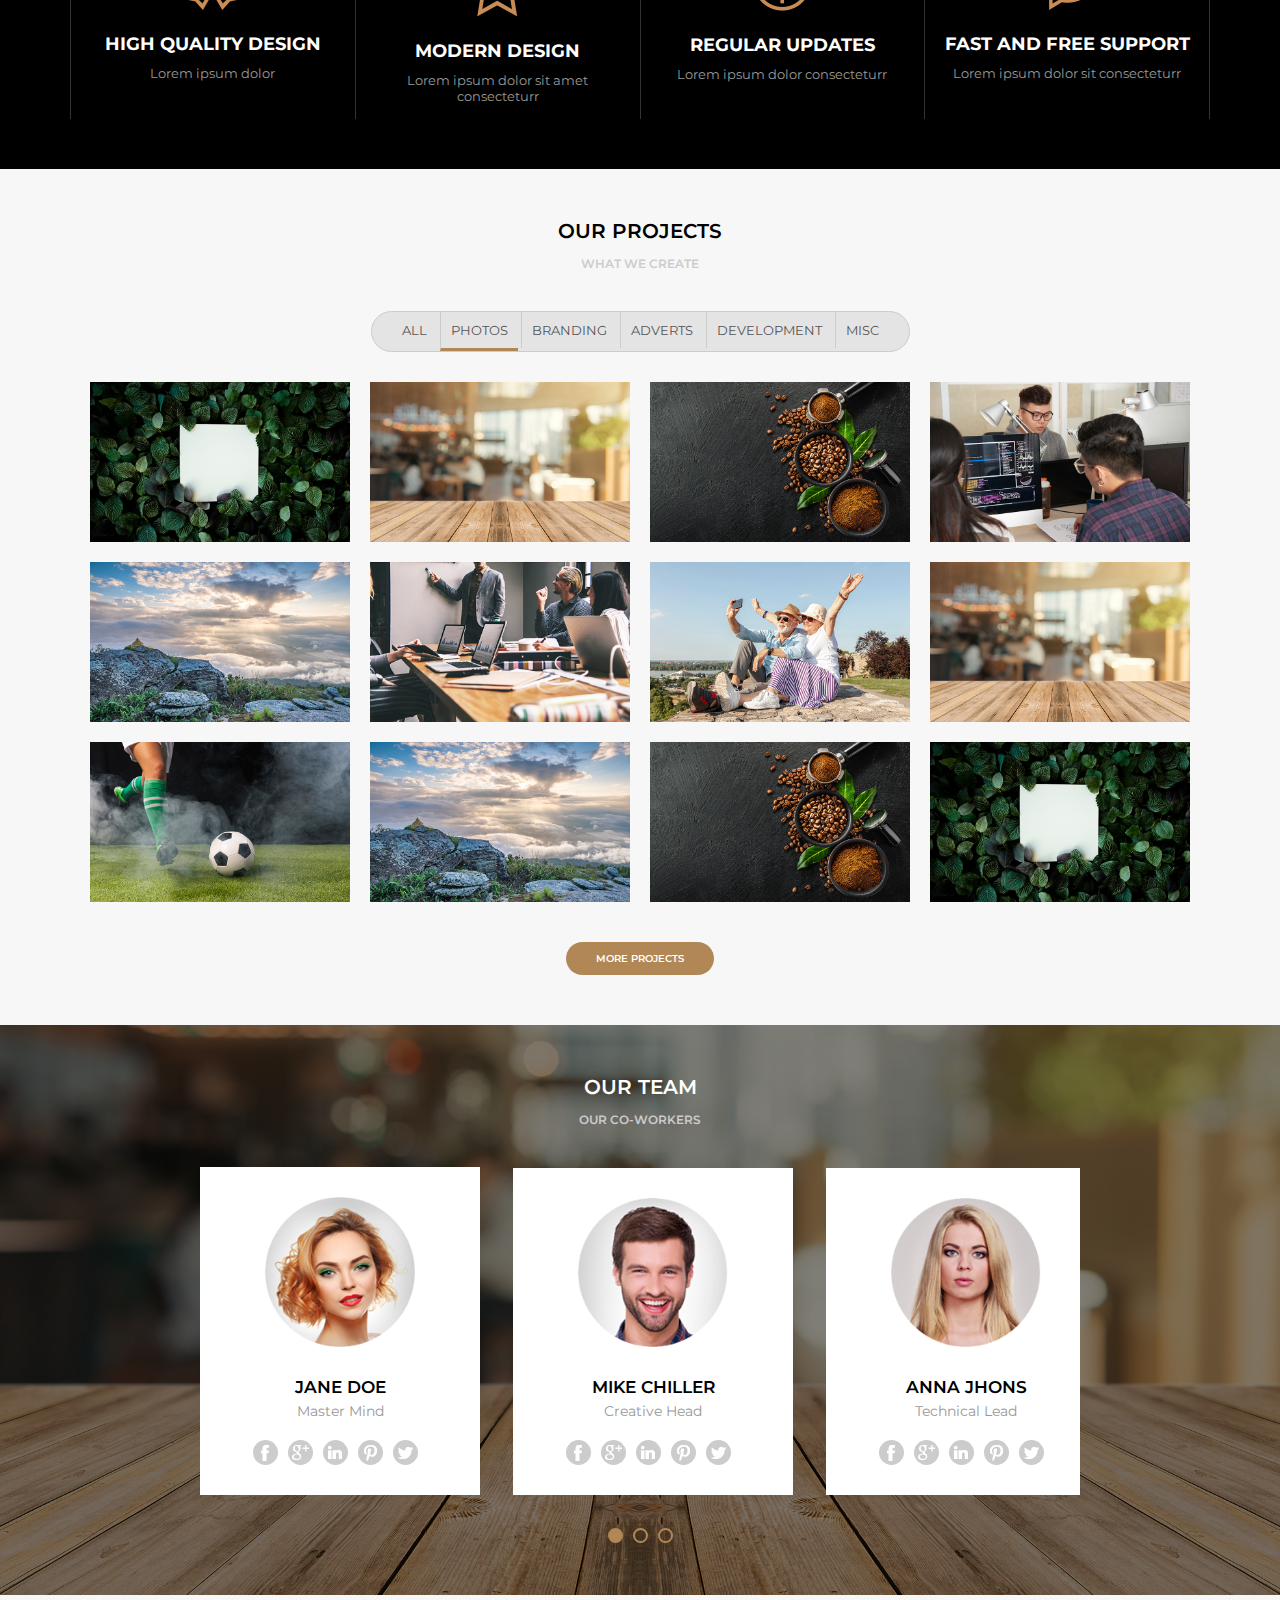
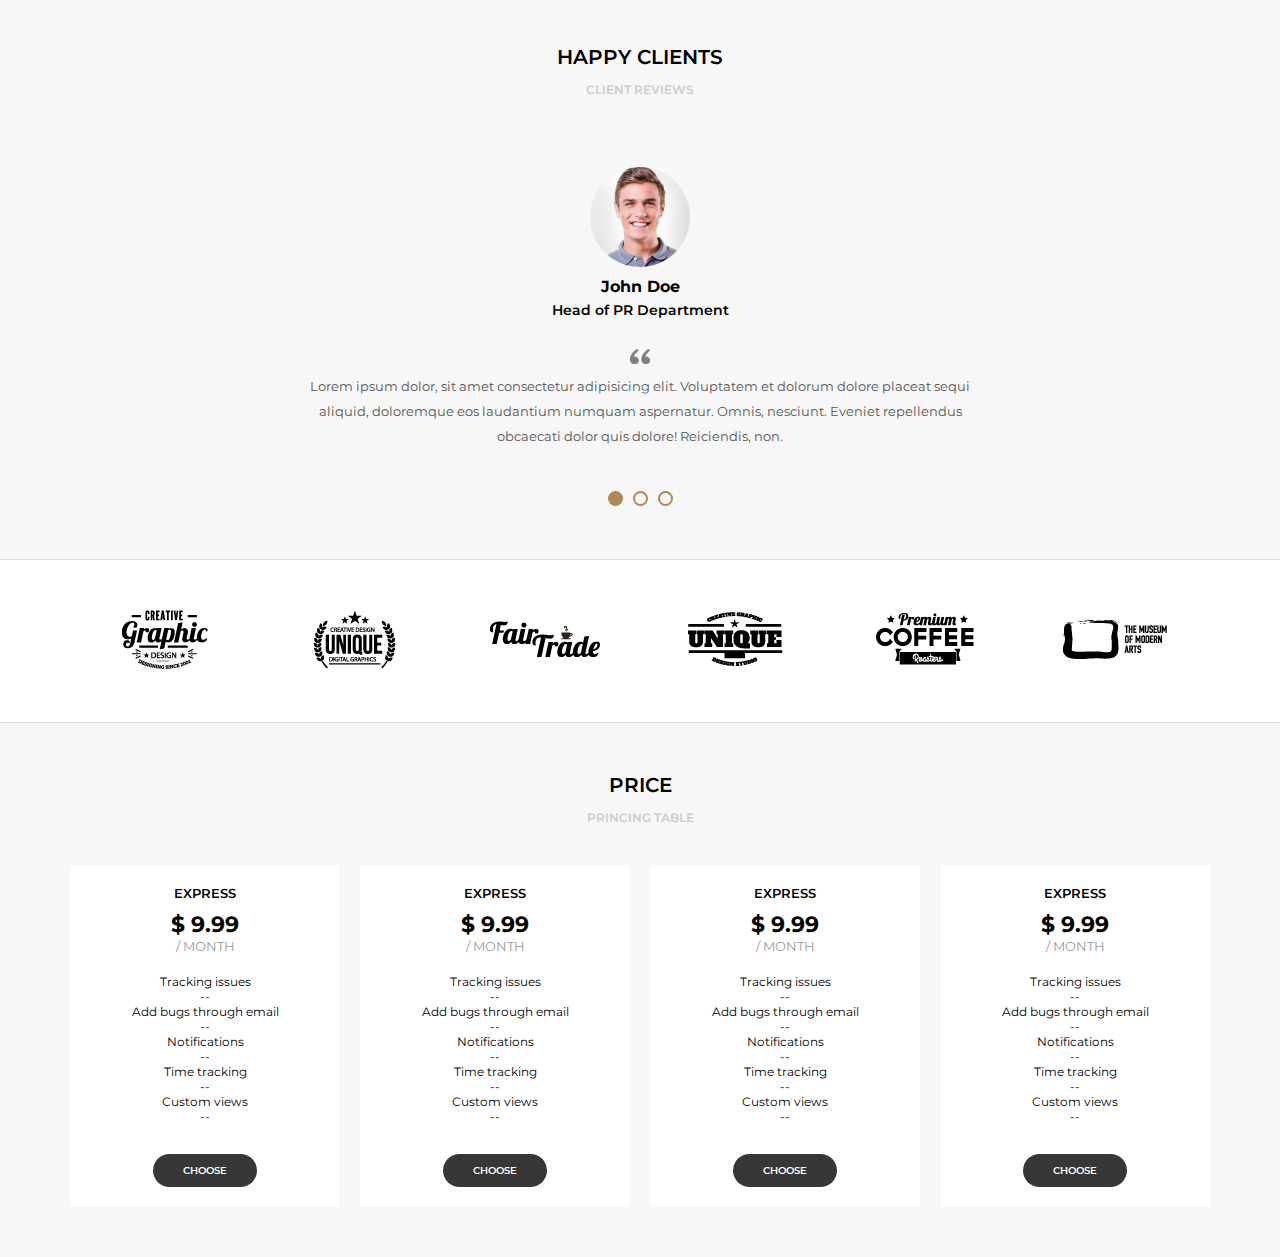
==== commit 66ea42bb: "Atualização de exercicio" ====
--- a/home.html
+++ b/home.html
@@ -340,7 +340,85 @@
                </div> 
             </div>
         </section>
+
+        <section class="default section-empresas">
+            <div class="section-body">
+                <div class="section-empresas--area">
+                    <div class="section-empresa">
+                        <img src="media/empresa1.png" alt="">
+                    </div>
+                    <div class="section-empresa">
+                        <img src="media/empresa2.png" alt="">
+                    </div>
+                    <div class="section-empresa">
+                        <img src="media/empresa3.png" alt="">
+                    </div>
+                    <div class="section-empresa">
+                        <img src="media/empresa4.png" alt="">
+                    </div>
+                    <div class="section-empresa">
+                        <img src="media/empresa5.png" alt="">
+                    </div>
+                    <div class="section-empresa">
+                        <img src="media/empresa6.png" alt="">
+                    </div>
+                </div>
+            </div>
+        </section>
         
+
+        <section class="default light">
+            <div class="section-title">Price</div>
+            <div class="section-desc">Princing Table</div>
+            <div class="section-body">
+                <div class="section-price">
+                    <div class="section-price--item">
+                        <div class="section-price--item-name">Express</div>
+                        <div class="section-price--item-money">$ 9.99</div>
+                        <div class="section-price--item-period">/ Month</div>
+                        <div class="section-price--item-point">Tracking issues<br>--</div>
+                        <div class="section-price--item-point">Add bugs through email<br>--</div>
+                        <div class="section-price--item-point">Notifications<br>--</div>
+                        <div class="section-price--item-point">Time tracking<br>--</div>
+                        <div class="section-price--item-point">Custom views<br>--</div>
+                        <a class="button button--dark" href="">Choose</a>
+                    </div>
+                    <div class="section-price--item">
+                        <div class="section-price--item-name">Express</div>
+                        <div class="section-price--item-money">$ 9.99</div>
+                        <div class="section-price--item-period">/ Month</div>
+                        <div class="section-price--item-point">Tracking issues<br>--</div>
+                        <div class="section-price--item-point">Add bugs through email<br>--</div>
+                        <div class="section-price--item-point">Notifications<br>--</div>
+                        <div class="section-price--item-point">Time tracking<br>--</div>
+                        <div class="section-price--item-point">Custom views<br>--</div>
+                        <a class="button button--dark" href="">Choose</a>
+                    </div>
+                    <div class="section-price--item">
+                        <div class="section-price--item-name">Express</div>
+                        <div class="section-price--item-money">$ 9.99</div>
+                        <div class="section-price--item-period">/ Month</div>
+                        <div class="section-price--item-point">Tracking issues<br>--</div>
+                        <div class="section-price--item-point">Add bugs through email<br>--</div>
+                        <div class="section-price--item-point">Notifications<br>--</div>
+                        <div class="section-price--item-point">Time tracking<br>--</div>
+                        <div class="section-price--item-point">Custom views<br>--</div>
+                        <a class="button button--dark" href="">Choose</a>
+                    </div>
+                    <div class="section-price--item">
+                        <div class="section-price--item-name">Express</div>
+                        <div class="section-price--item-money">$ 9.99</div>
+                        <div class="section-price--item-period">/ Month</div>
+                        <div class="section-price--item-point">Tracking issues<br>--</div>
+                        <div class="section-price--item-point">Add bugs through email<br>--</div>
+                        <div class="section-price--item-point">Notifications<br>--</div>
+                        <div class="section-price--item-point">Time tracking<br>--</div>
+                        <div class="section-price--item-point">Custom views<br>--</div>
+                        <a class="button button--dark" href="">Choose</a>
+                    </div>
+                </div>            
+            </div>
+        </section>
     </main>
     <footer>
 
--- a/assets/css/style.css
+++ b/assets/css/style.css
@@ -84,6 +84,14 @@
     padding: 10px 30px;
     margin-top: 30px;
     border-radius: 20px;
+}
+
+.button--dark {
+    background-color: #373737;
+}
+
+.button--dark:hover {
+    background-color: #B28756;
 }
 
 .banner {
@@ -537,3 +545,55 @@
     background-color: #b28756;
 }
 
+.section-empresas {
+    border-top: 1px solid #ddd;
+    border-bottom: 1px solid #ddd;
+}
+
+.section-empresas--area{
+    display: flex;
+    align-items: center;
+}
+
+.section-empresa {
+    flex: 1;
+    text-align: center;
+}
+
+.section-price {
+    display: flex;
+}
+
+.section-price--item {
+    flex: 1;
+    background-color: #fff;
+    margin-right: 20px;
+    padding: 20px;
+    text-align: center;
+}
+
+.section-price--item:last-child {
+    margin-right: 0;
+}
+
+.section-price--item-name {
+    text-transform: uppercase;
+    font-size: 13px;
+    font-weight: 600;
+}
+
+.section-price--item-money {
+    font-weight: bold;
+    font-size: 22px;
+    margin-top: 10px;
+}
+
+.section-price--item-period {
+    color: #999;
+    text-transform: uppercase;
+    margin-bottom: 20px;
+}
+
+.section-price--item-point {
+    font-size: 12px;
+}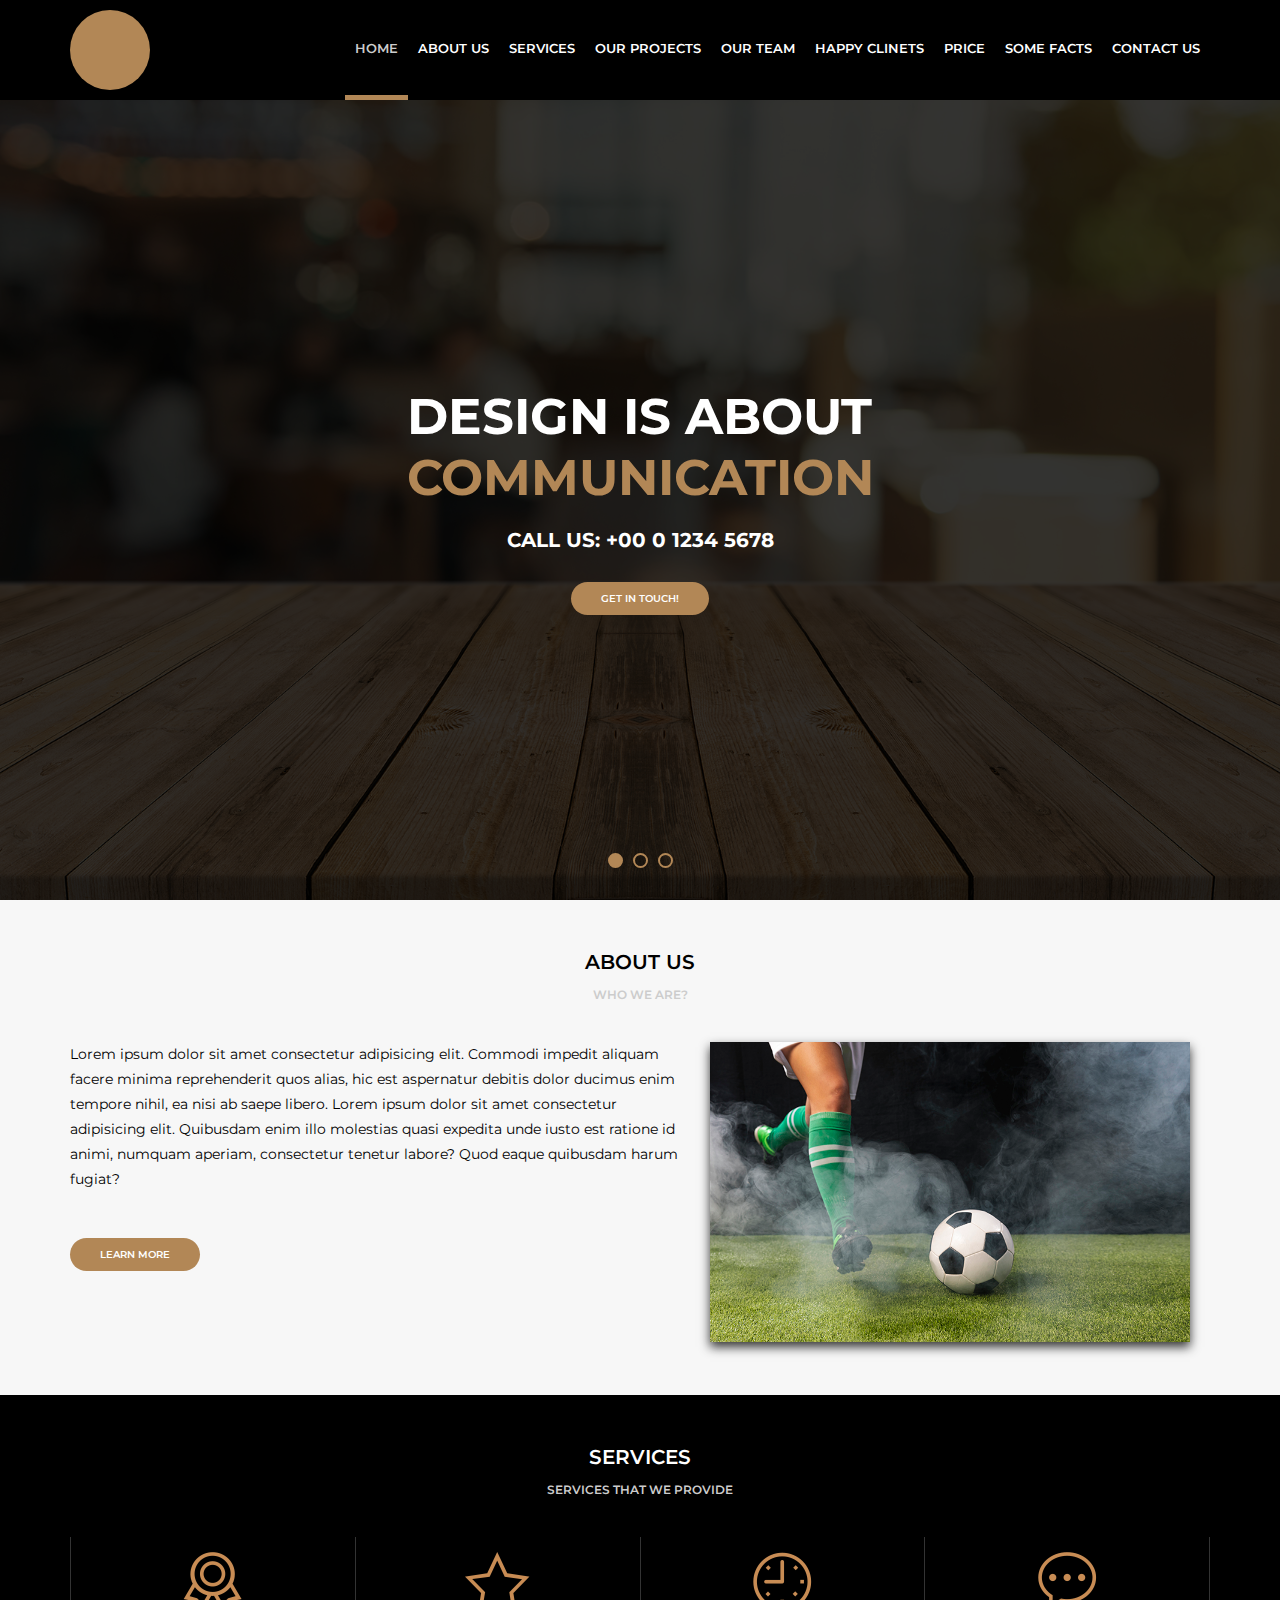
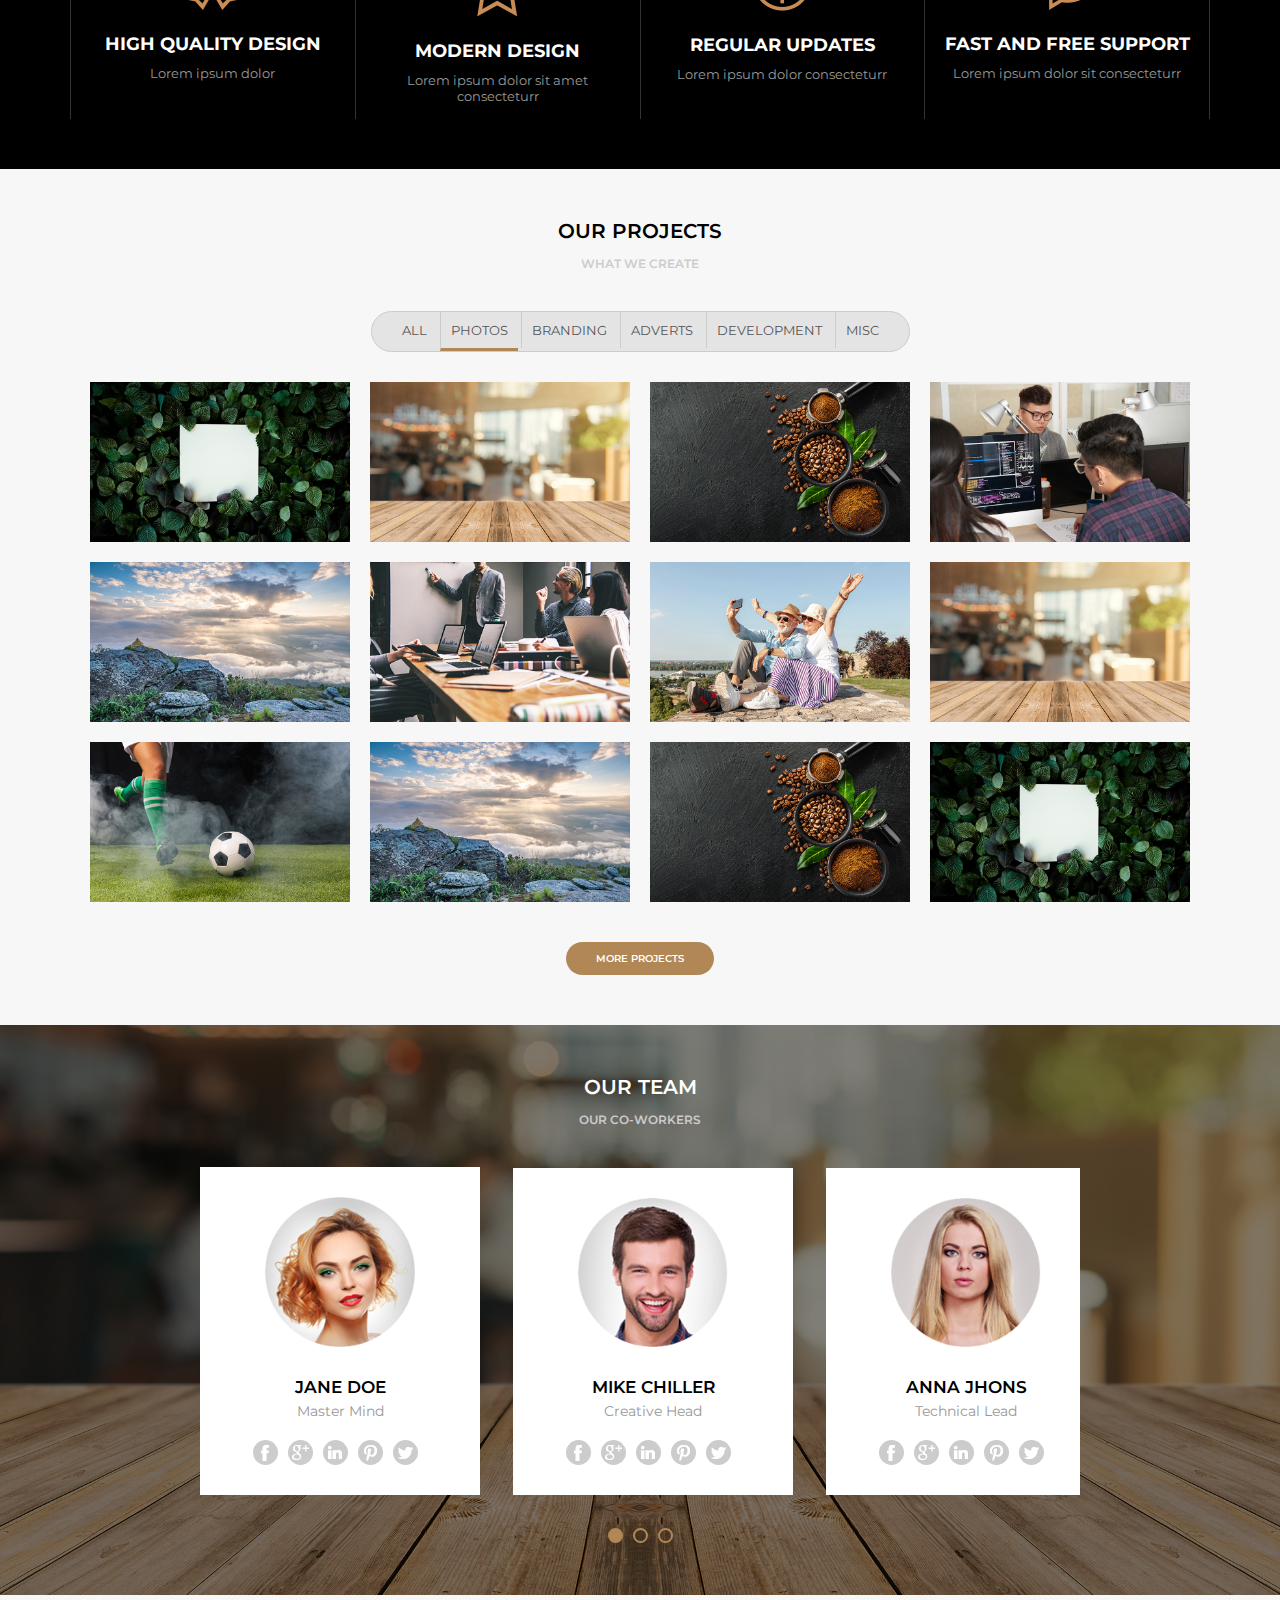
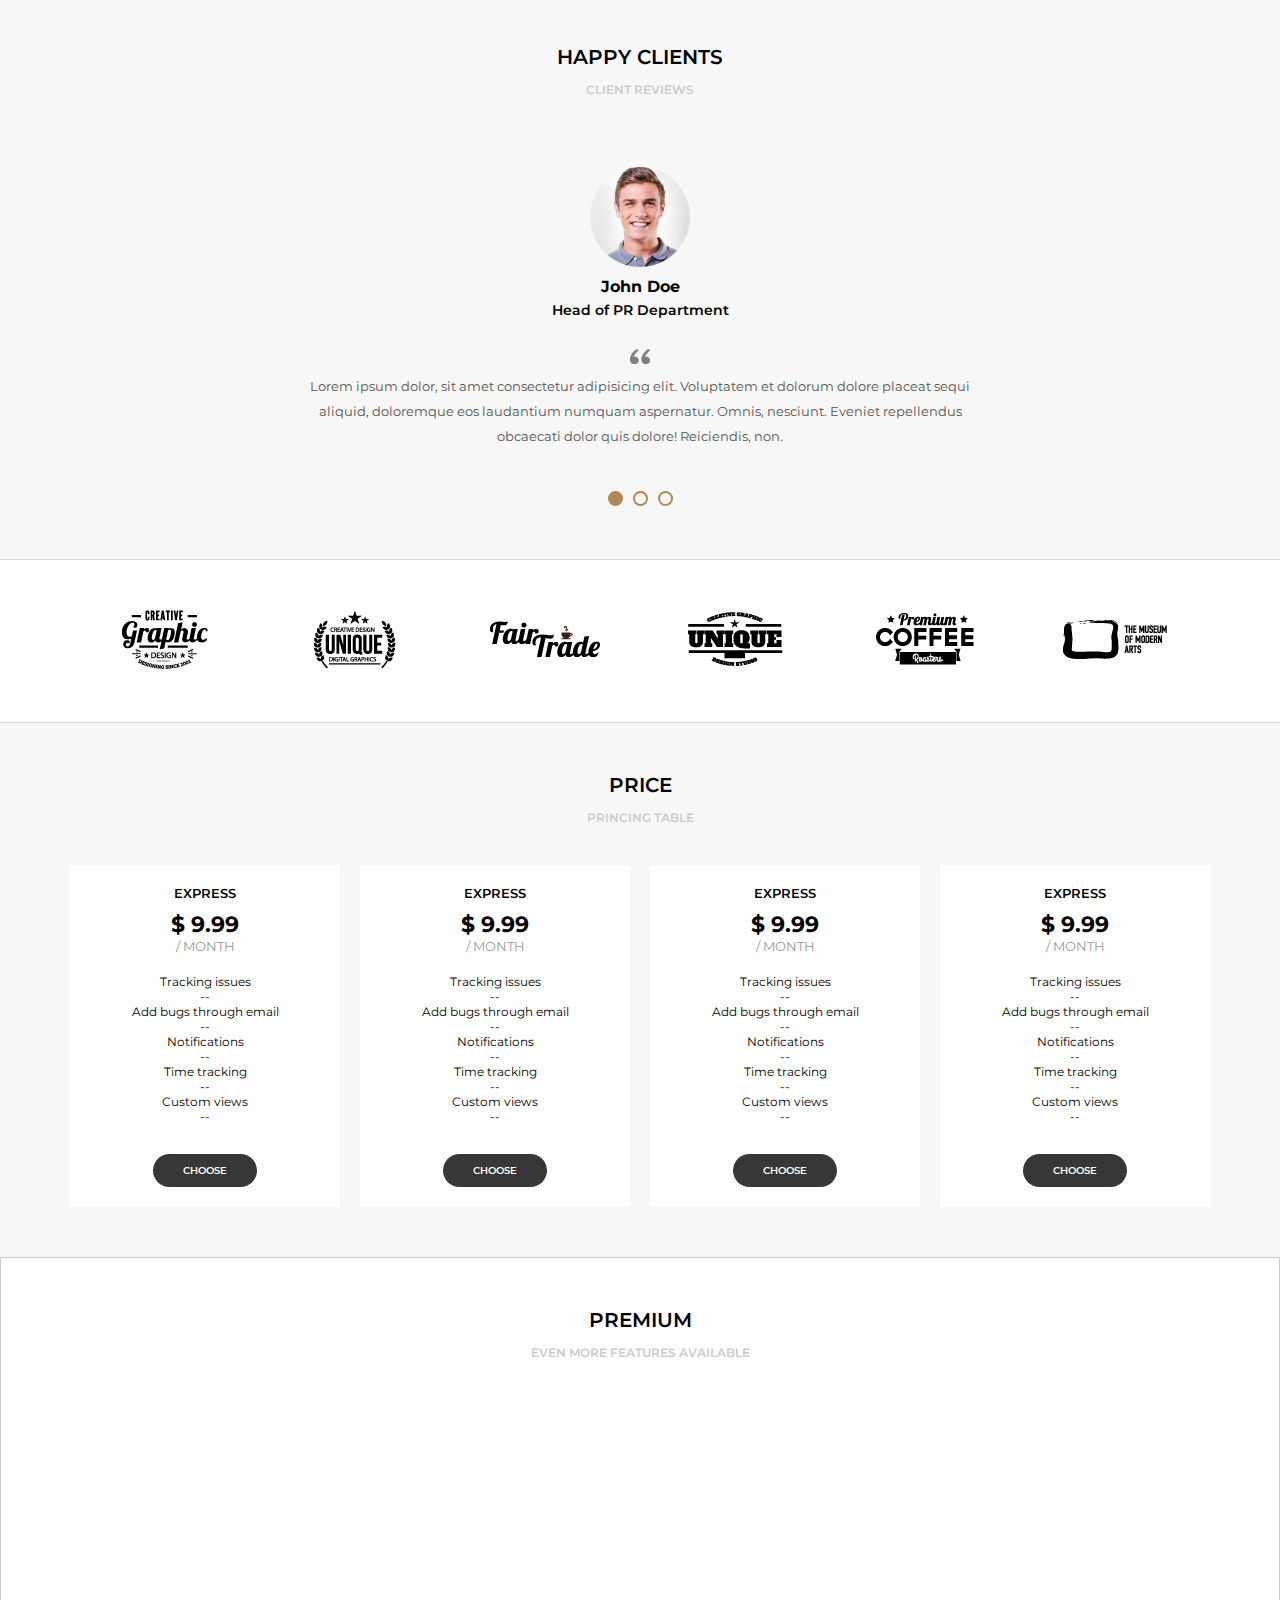
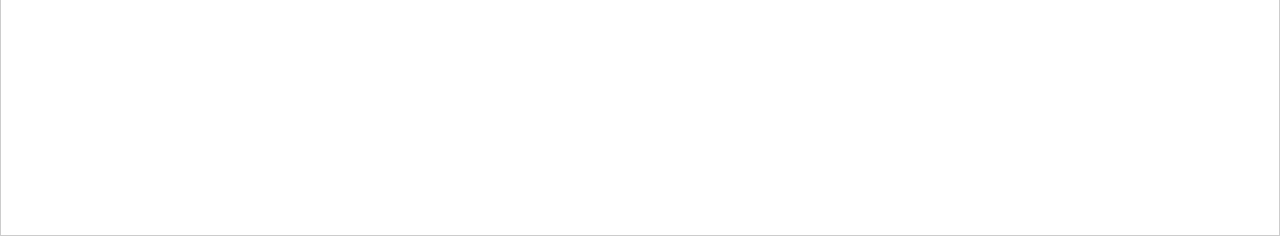
==== commit e1d8dba8: "Atualiza" ====
--- a/home.html
+++ b/home.html
@@ -419,6 +419,48 @@
                 </div>            
             </div>
         </section>
+
+        <section class="default light premium">
+            <div class="section-title">Premium</div>
+            <div class="section-desc">Even More Features Available</div>
+            <div class="section-body">
+                <div class="section-premium">
+                    <div class="sliders" style="margin-left: 0;">
+                        <div class="slide">
+                            <div class="slidearea">
+                                <div class="section-premium--left">
+                                    <img src="media/livros.png" alt="">
+                                </div>
+                                <div class="section-premium--right">
+                                    <div class="section-preimum--item">
+                                        <img src="assets/imagens/check.png" alt="">
+                                        <div>
+                                            <h4>First Feature</h4>
+                                            Lorem ipsum dolor sit amet consectetur adipisicing elit. Alias quia voluptas laborum voluptatibus quasi. <br>
+                                            -- FEATURE ONE<br>
+                                            -- FEATURE TWO<br>
+                                            -- FEATURE THREE<br>
+                                        </div>
+                                    </div>
+                                    <div class="section-price--item">
+                                        <img src="assets/imagens/check.png" alt="">
+                                        <div>
+                                            <h4>Seconde Feature</h4>
+                                            Lorem ipsum dolor sit amet consectetur
+                                        </div>
+                                    </div>
+                                    <div class="section-price--item">
+                                        <img src="assets/imagens/check.png" alt="">
+                                        <h4>Third Feature</h4>
+                                        Lorem ipsum dolor sit amet consectetur adipisicing elit.
+                                    </div>
+                                </div>
+                            </div>
+                        </div>
+                    </div>
+                </div>           
+            </div>
+        </section>
     </main>
     <footer>
 
--- a/assets/css/style.css
+++ b/assets/css/style.css
@@ -596,4 +596,67 @@
 
 .section-price--item-point {
     font-size: 12px;
-}+}
+
+.premium {
+    background-color: #fff !important;
+    border: 1px solid #ccc;
+}
+
+.premium .section-body {
+    max-width: initial;
+}
+
+.section-premium {
+    overflow: hidden;
+}
+
+.section-premium a {
+    margin-top: 30px;
+}
+
+.section-premium .sliders {
+    width: 1000vw;
+    height: 100%;
+}
+
+.section-premium .slide {
+    width: 1000vw;
+    height: 100%;
+    display: inline-block;
+}
+
+.section-premium .slidearea {
+    display: flex;
+    height: 100%;
+    justify-content: center;
+    align-items: center;
+    max-width: 1140px;
+    border-bottom:1px solid #ccc;
+    margin: auto;
+    padding-bottom: 40px;
+}
+
+.section-premium--left {
+    flex: 1;
+    text-align: right;
+}
+
+.section-premium--right {
+    flex: 1;
+}
+
+.section-premium--item {
+    display: flex;
+}
+
+.section-premium--item img {
+    width:20px;
+    height:20px;
+    margin-right:20px;
+}
+.section-premium--item div {
+    flex:1;
+    color:#999;
+    line-height:20px;
+}
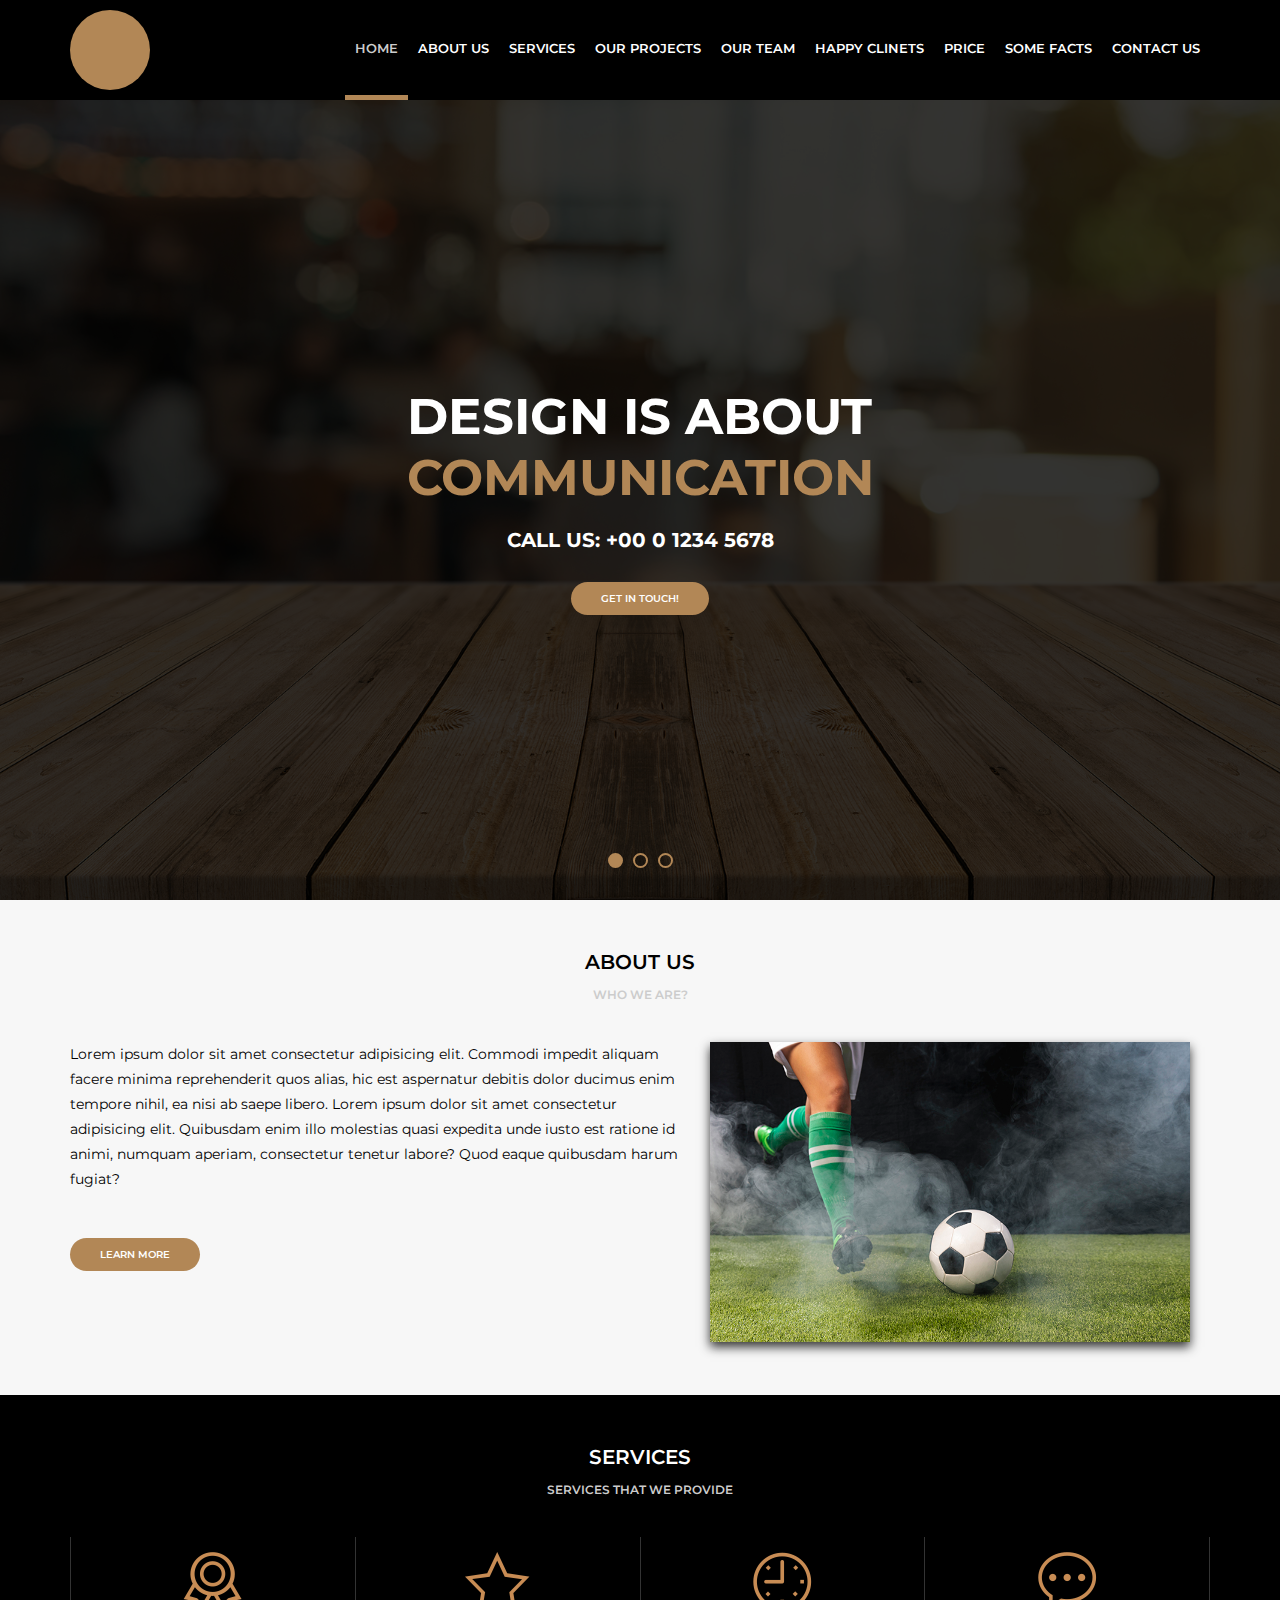
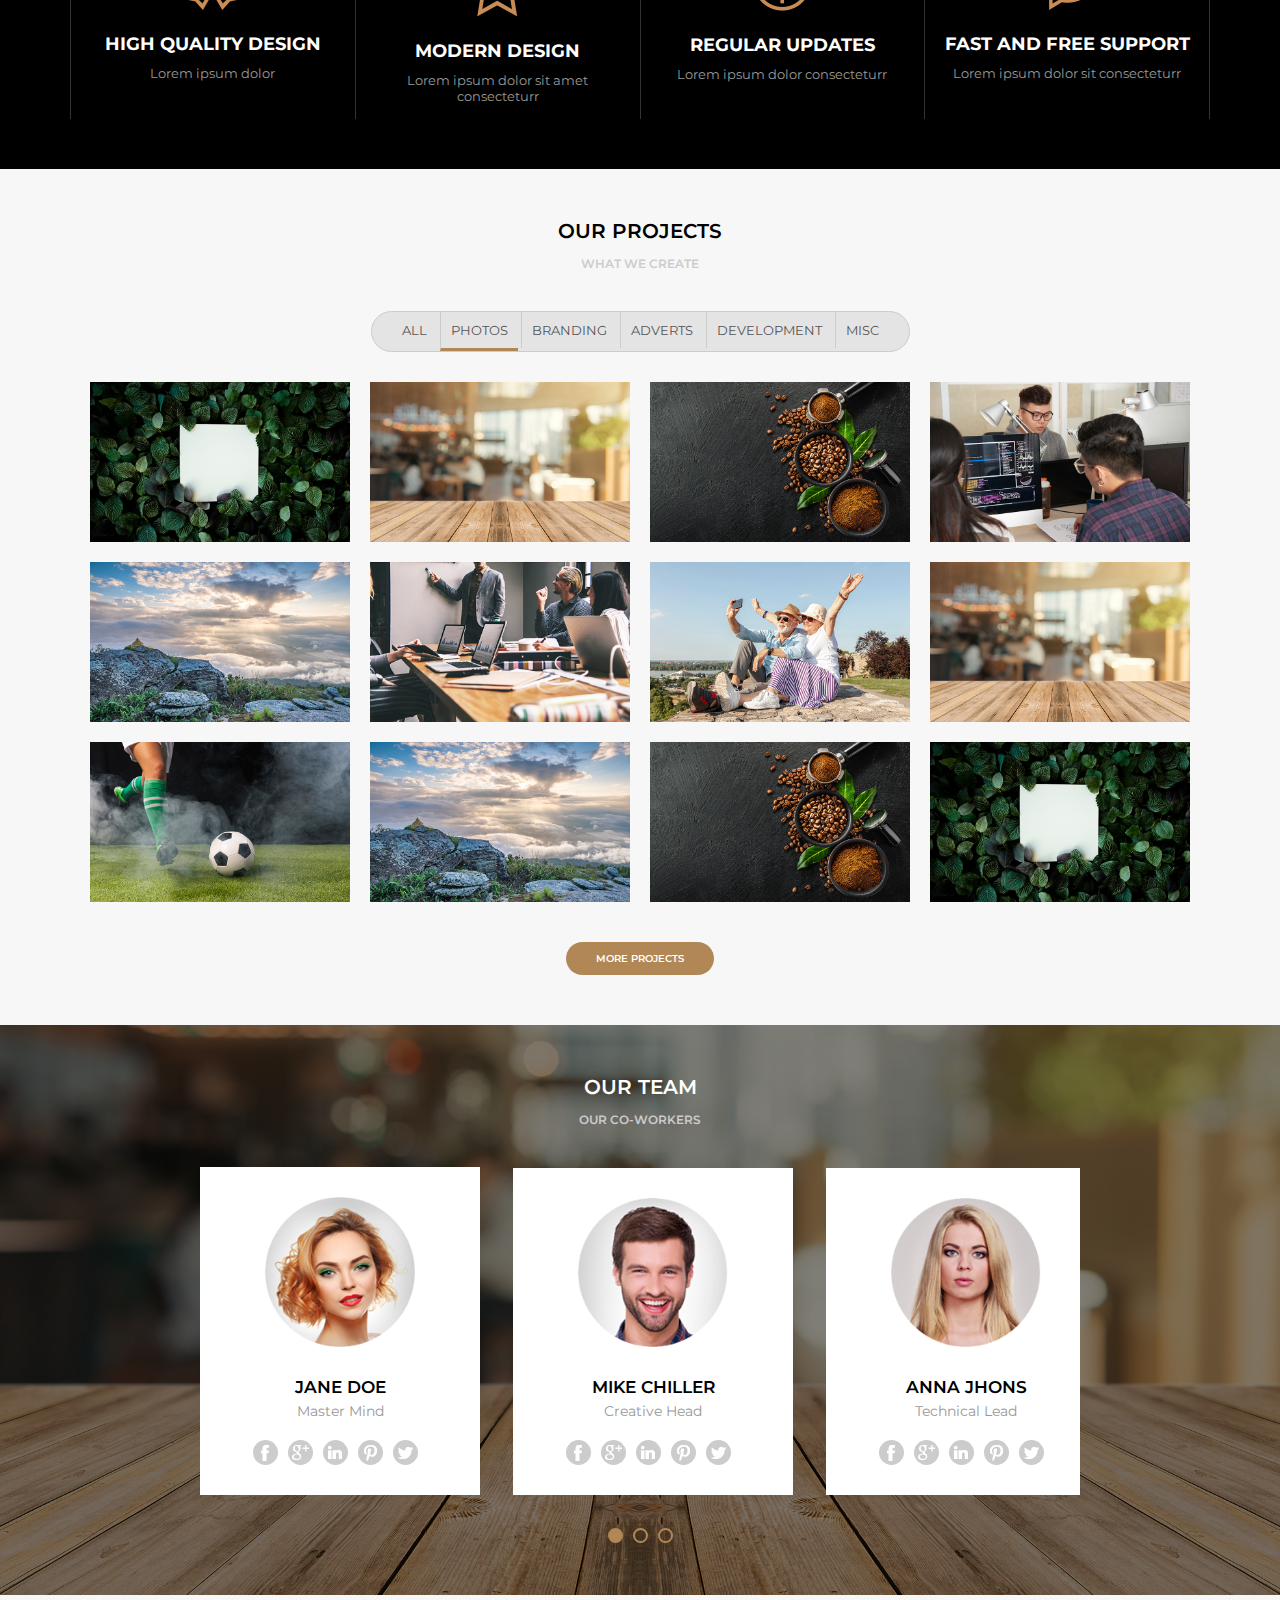
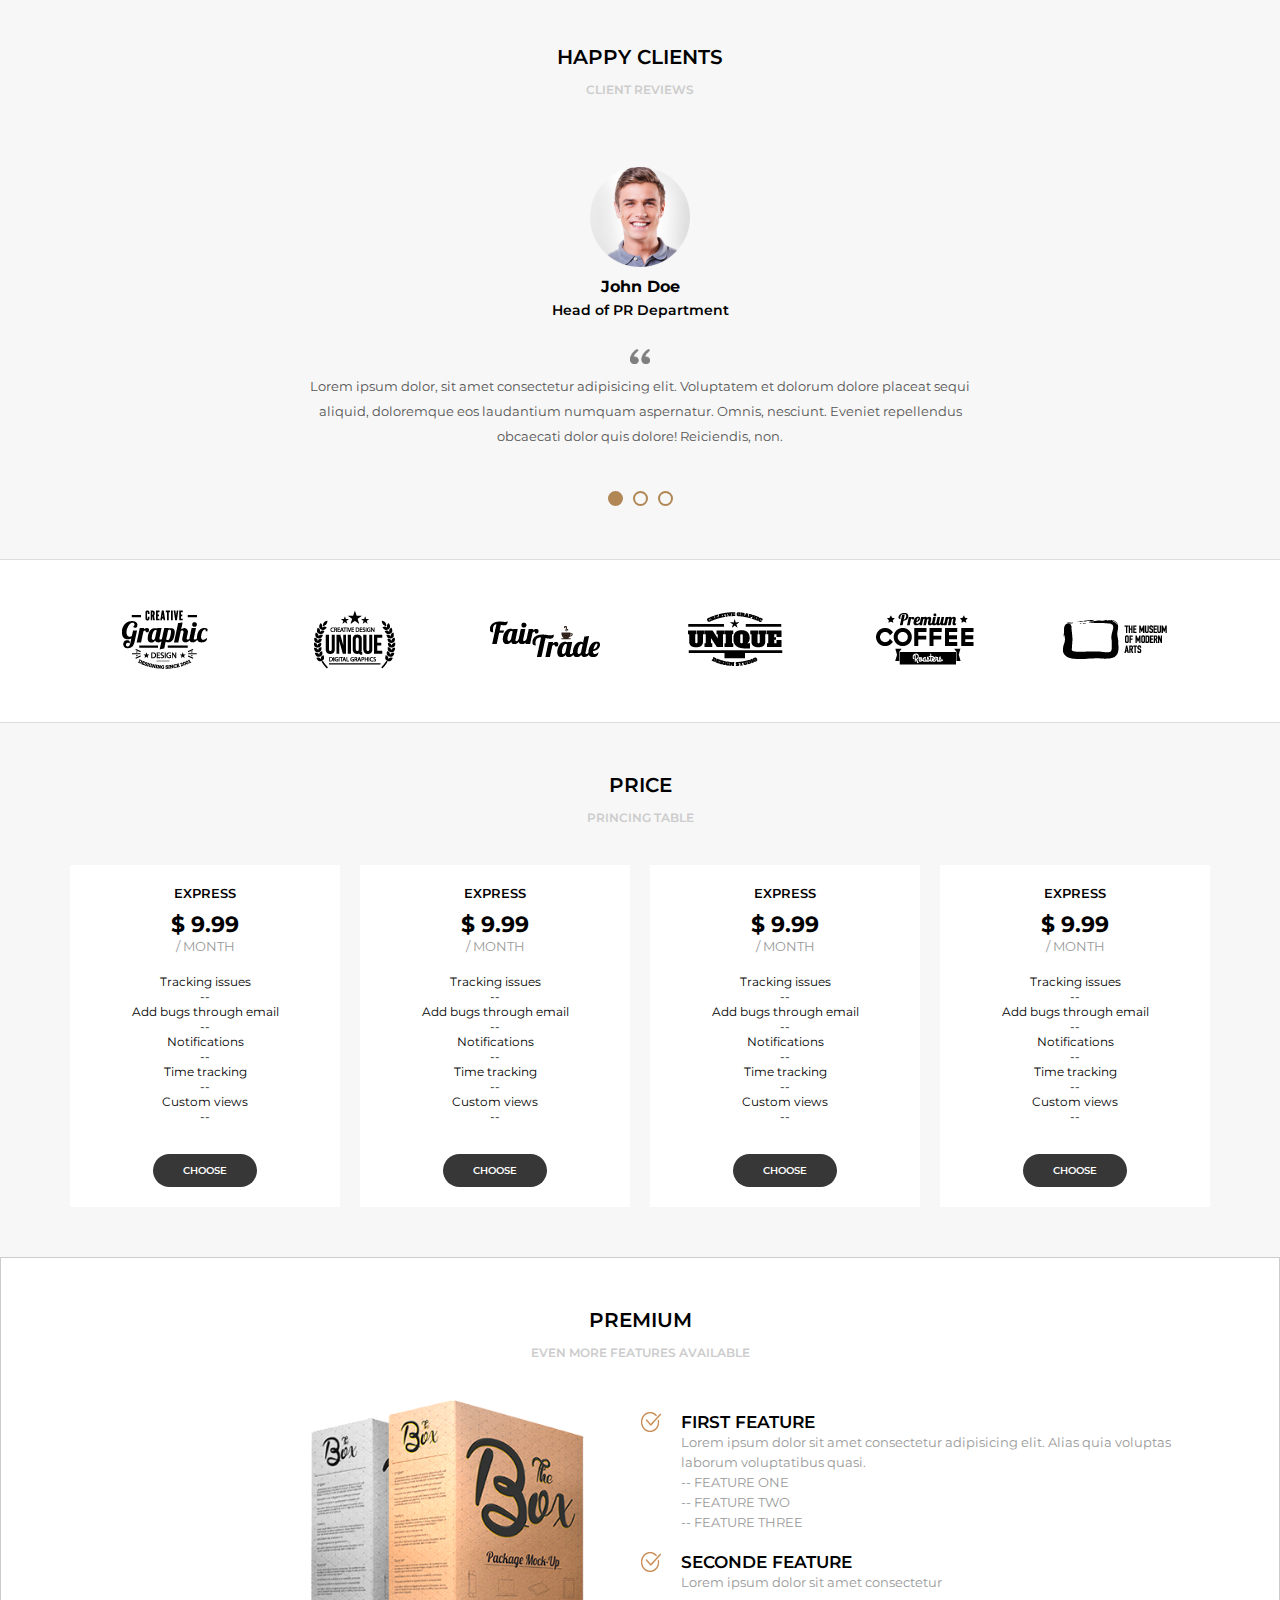
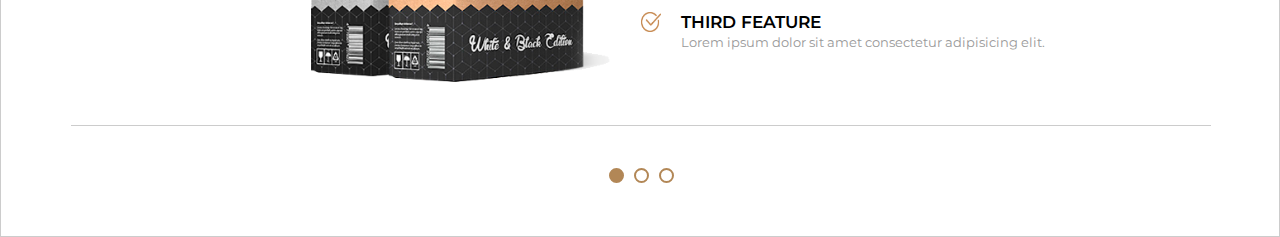
==== commit 699e1bf8: "Atualização de exercício" ====
--- a/home.html
+++ b/home.html
@@ -432,7 +432,7 @@
                                     <img src="media/livros.png" alt="">
                                 </div>
                                 <div class="section-premium--right">
-                                    <div class="section-preimum--item">
+                                    <div class="section-premium--item">
                                         <img src="assets/imagens/check.png" alt="">
                                         <div>
                                             <h4>First Feature</h4>
@@ -442,21 +442,28 @@
                                             -- FEATURE THREE<br>
                                         </div>
                                     </div>
-                                    <div class="section-price--item">
+                                    <div class="section-premium--item">
                                         <img src="assets/imagens/check.png" alt="">
                                         <div>
                                             <h4>Seconde Feature</h4>
                                             Lorem ipsum dolor sit amet consectetur
                                         </div>
                                     </div>
-                                    <div class="section-price--item">
+                                    <div class="section-premium--item">
                                         <img src="assets/imagens/check.png" alt="">
-                                        <h4>Third Feature</h4>
-                                        Lorem ipsum dolor sit amet consectetur adipisicing elit.
-                                    </div>
-                                </div>
-                            </div>
-                        </div>
+                                        <div>
+                                            <h4>Third Feature</h4>
+                                            Lorem ipsum dolor sit amet consectetur adipisicing elit.
+                                        </div>
+                                    </div>
+                                </div>
+                            </div>
+                        </div>
+                    </div>
+                    <div class="sliders-pointers">
+                        <div class="pointer active"></div>
+                        <div class="pointer"></div>
+                        <div class="pointer"></div>
                     </div>
                 </div>           
             </div>
--- a/assets/css/style.css
+++ b/assets/css/style.css
@@ -611,17 +611,13 @@
     overflow: hidden;
 }
 
-.section-premium a {
-    margin-top: 30px;
-}
-
 .section-premium .sliders {
     width: 1000vw;
     height: 100%;
 }
 
 .section-premium .slide {
-    width: 1000vw;
+    width: 100vw;
     height: 100%;
     display: inline-block;
 }
@@ -632,7 +628,7 @@
     justify-content: center;
     align-items: center;
     max-width: 1140px;
-    border-bottom:1px solid #ccc;
+    border-bottom: 1px solid #ccc;
     margin: auto;
     padding-bottom: 40px;
 }
@@ -642,21 +638,56 @@
     text-align: right;
 }
 
+.section-premium--left img {
+    width: 300px;
+    margin-right: 30px;
+}
+
 .section-premium--right {
     flex: 1;
 }
 
 .section-premium--item {
     display: flex;
+    margin-bottom: 20px;
 }
 
 .section-premium--item img {
-    width:20px;
+    width: 20px;
+    height: 20px;
+    margin-right: 20px;
+}
+
+.section-premium--item div {
+    flex: 1;
+    color: #999;
+    line-height: 20px;
+}
+
+.section-premium--item div h4 {
+    color: #000;
+    text-transform: uppercase;
+    font-weight: 600;
+    font-size: 17px;
+}
+
+.section-premium .sliders-pointers {
+    width:100vw;
     height:20px;
-    margin-right:20px;
-}
-.section-premium--item div {
-    flex:1;
-    color:#999;
-    line-height:20px;
-}
+    display:flex;
+    justify-content: center;
+    align-items: center;
+    margin-top:40px;
+}
+.section-premium .pointer {
+    width:15px;
+    height:15px;
+    border:2px solid #B28756;
+    border-radius:8px;
+    margin-left:5px;
+    margin-right:5px;
+    cursor:pointer;
+}
+.section-premium .pointer.active {
+    background-color:#B28756;
+}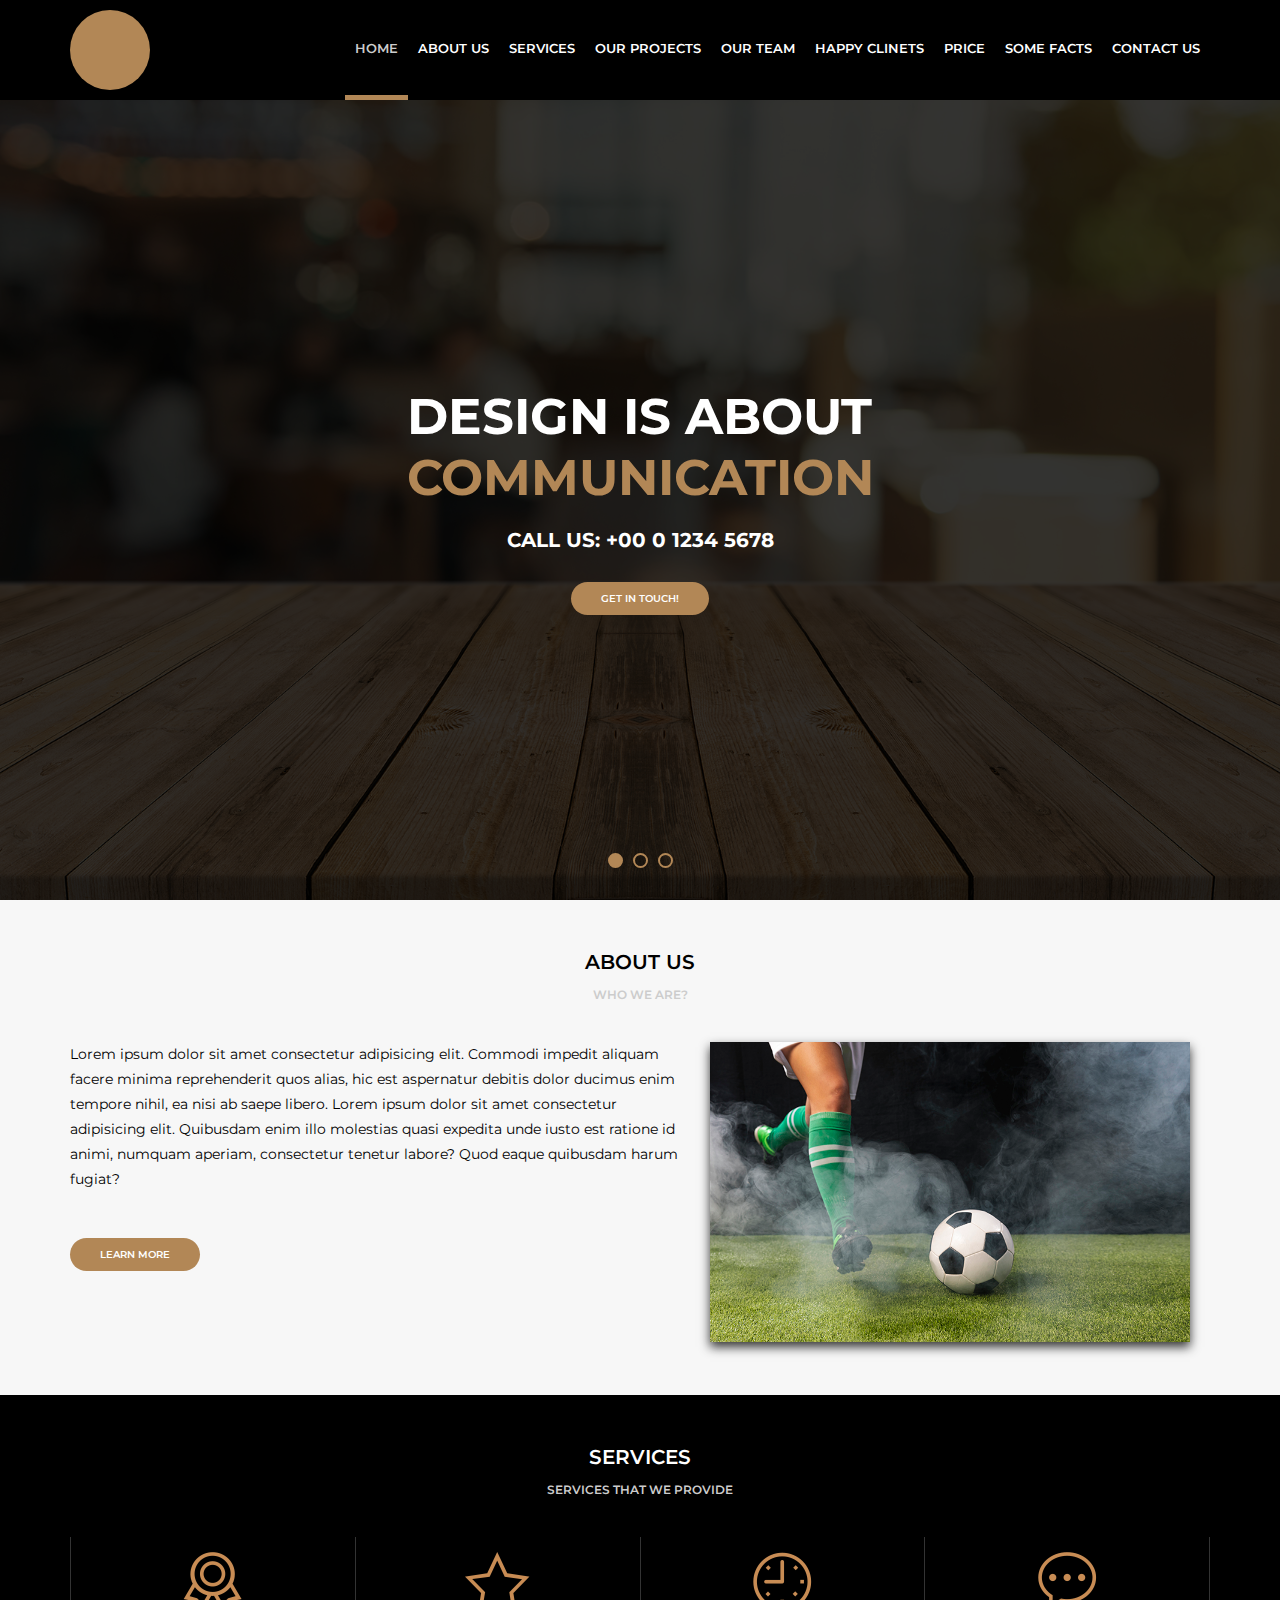
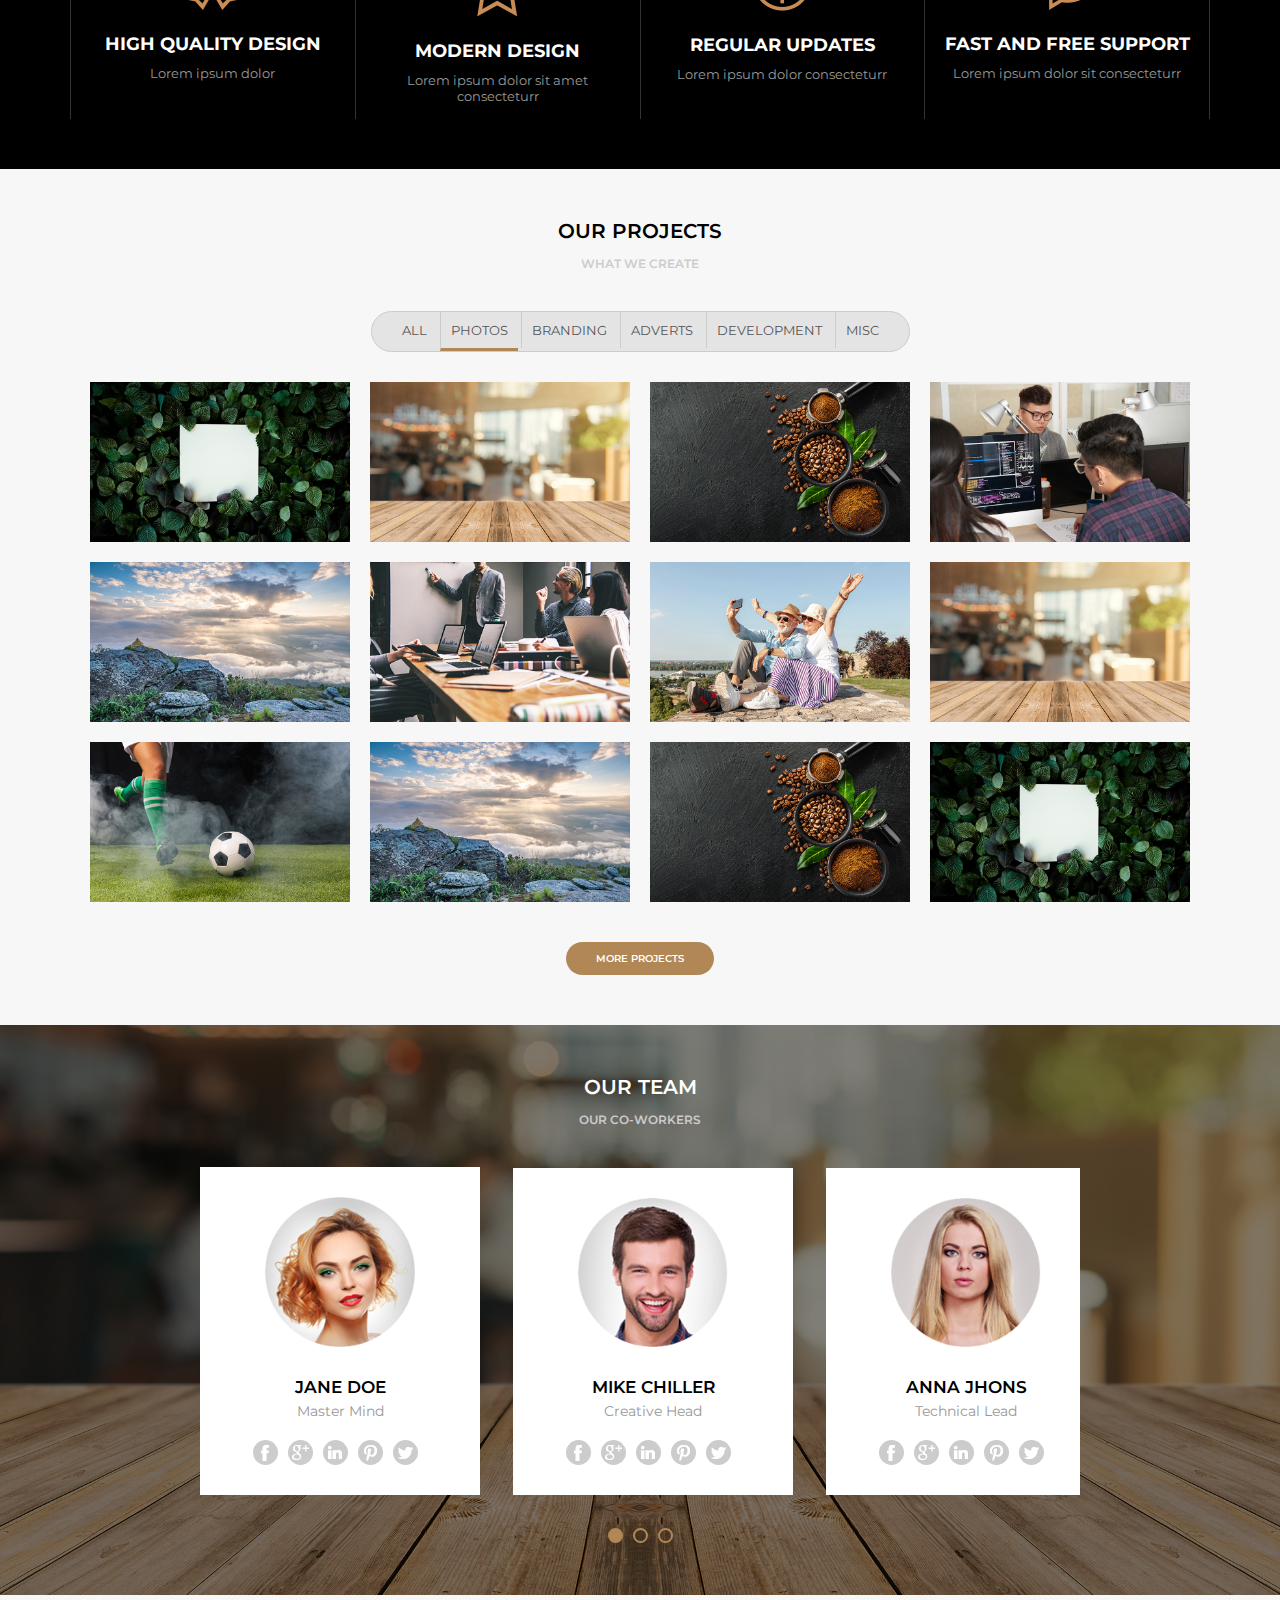
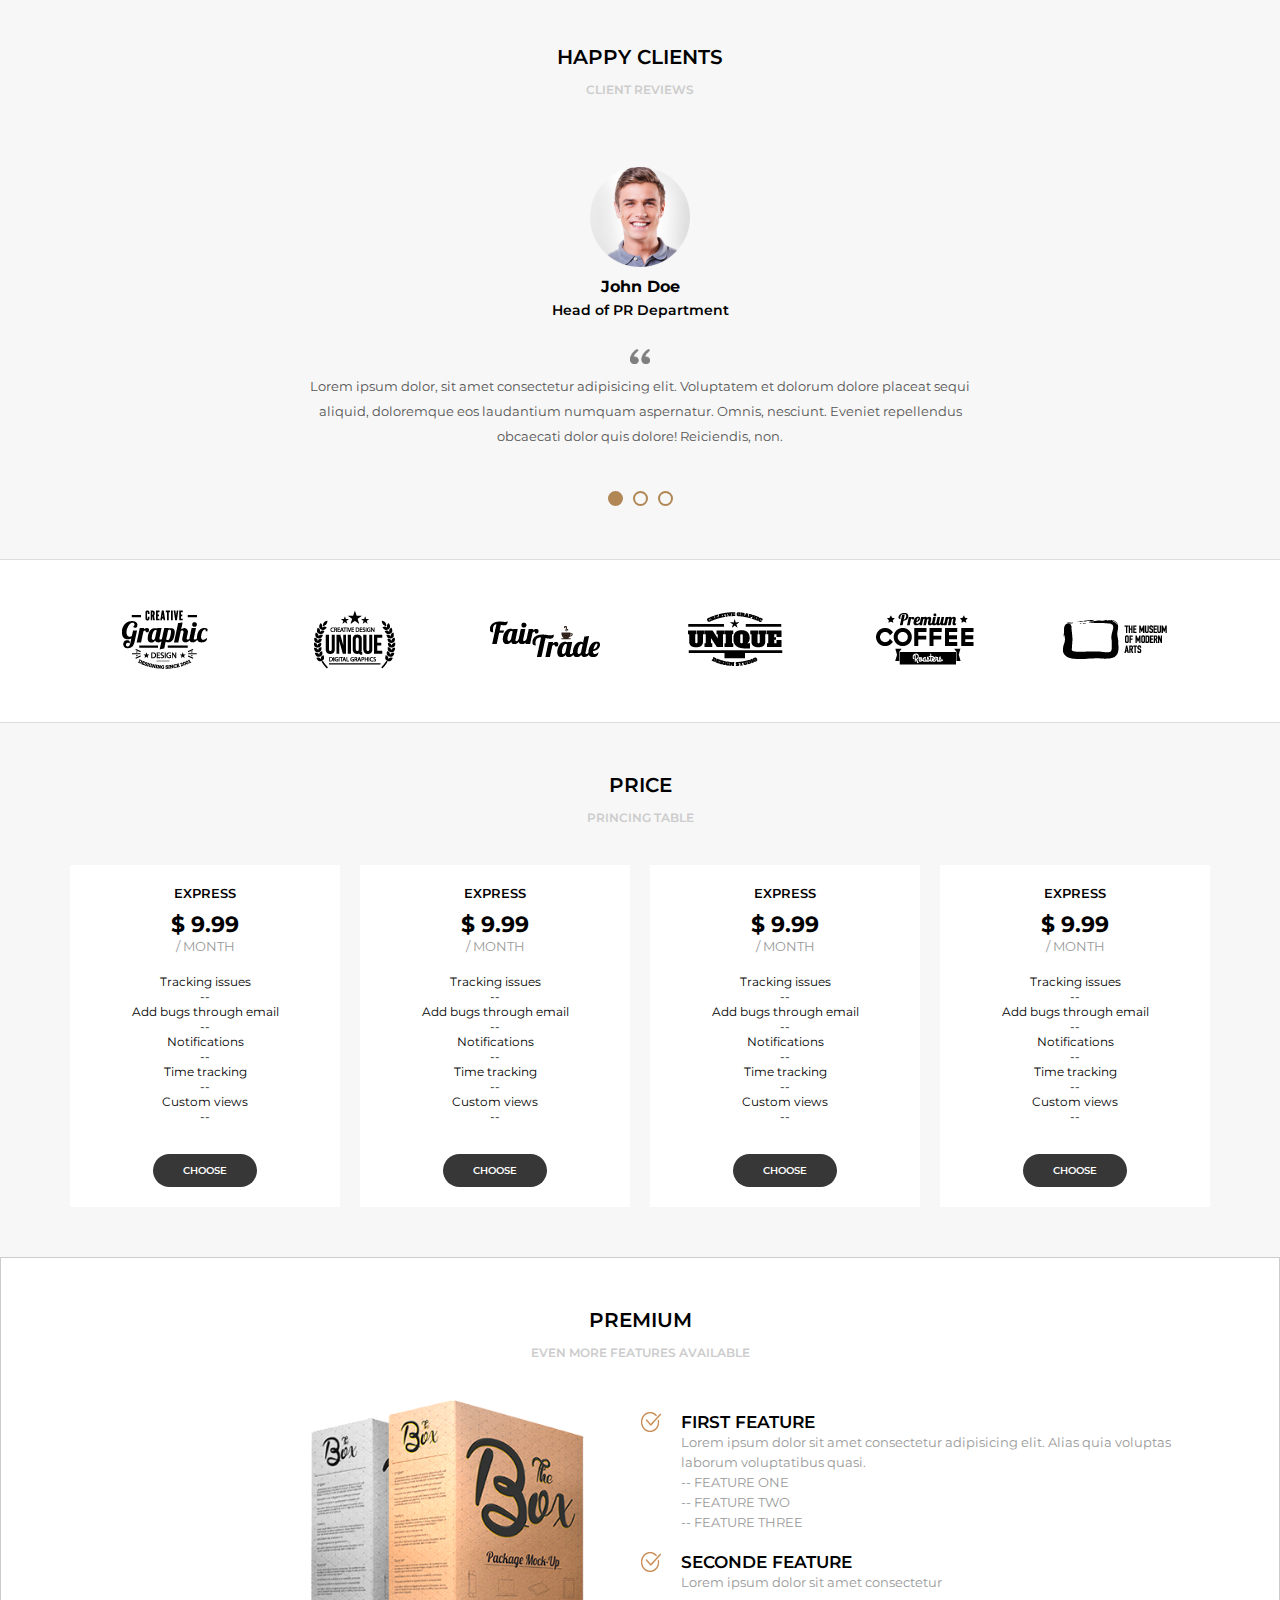
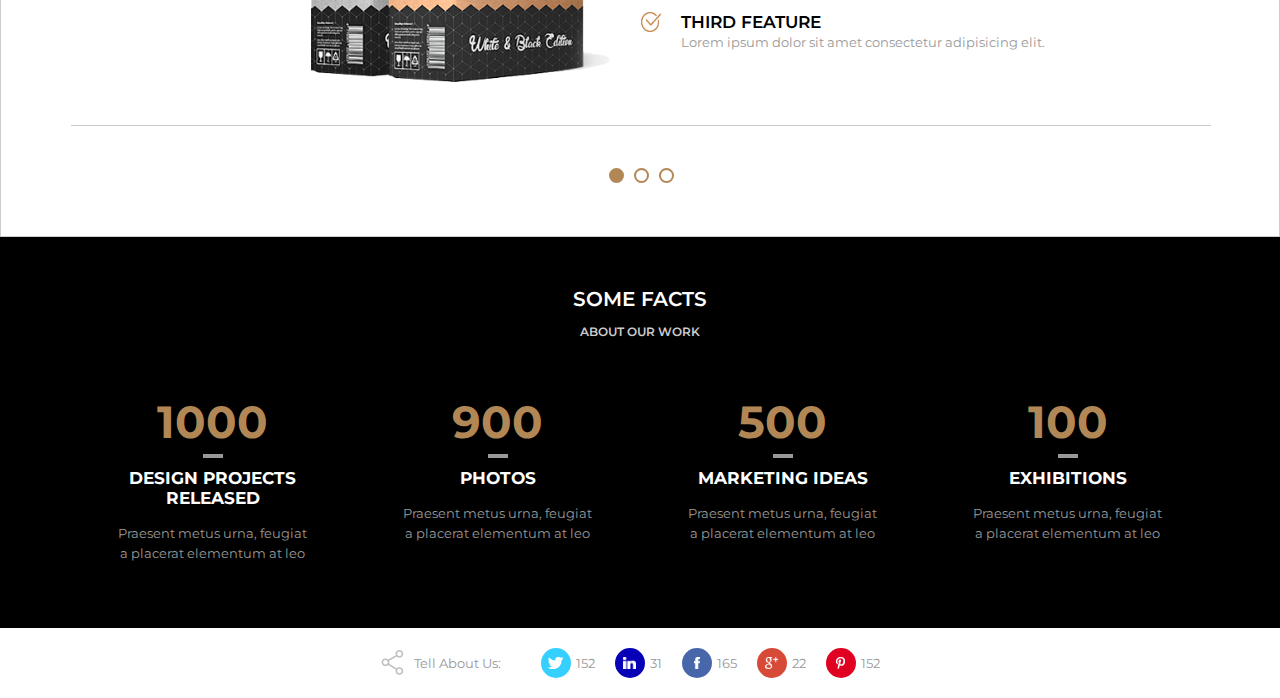
==== commit 229b3ce9: "Atualização de exercicios" ====
--- a/home.html
+++ b/home.html
@@ -468,6 +468,77 @@
                 </div>           
             </div>
         </section>
+
+        <section class="default dark">
+            <div class="section-title">Some Facts</div>
+            <div class="section-desc">About our work</div>
+            <div class="section-body">
+                <div class="section-fatos">
+                    <div class="section-fato">
+                        <h3>1000</h3>
+                        <div class="section-fato-linha"></div>
+                            <h4>Design Projects<br>Released</h4>
+                            <p>Praesent metus urna, feugiat<br>a placerat elementum at leo</p>
+                    </div>
+                    <div class="section-fato">
+                        <h3>900</h3>
+                        <div class="section-fato-linha"></div>
+                            <h4>Photos</h4>
+                            <p>Praesent metus urna, feugiat<br>a placerat elementum at leo</p>
+                    </div>
+                    <div class="section-fato">
+                        <h3>500</h3>
+                        <div class="section-fato-linha"></div>
+                            <h4>Marketing Ideas</h4>
+                            <p>Praesent metus urna, feugiat<br>a placerat elementum at leo</p>
+                    </div>
+                    <div class="section-fato">
+                        <h3>100</h3>
+                        <div class="section-fato-linha"></div>
+                            <h4>Exhibitions</h4>
+                            <p>Praesent metus urna, feugiat<br>a placerat elementum at leo</p>
+                    </div>
+                </div>
+            </div>
+        </section>
+
+        <section class="section-compartilhar">
+            <div class="section-compartilhar--legenda">
+                <img src="assets/imagens/share.png" alt="">
+                Tell About Us:
+            </div>
+            <div class="section-compartilhar--item">
+                <div class="section-compartilhar--icone twitter">
+                    <img src="assets/imagens/twitter.png" alt="">
+                </div>
+                152
+            </div>
+            <div class="section-compartilhar--item">
+                <div class="section-compartilhar--icone linkedin">
+                    <img src="assets/imagens/linkedin.png" alt="">
+                </div>
+                31
+            </div>
+            <div class="section-compartilhar--item">
+                <div class="section-compartilhar--icone facebook">
+                    <img src="assets/imagens/facebook.png" alt="">
+                </div>
+                165
+            </div>
+            <div class="section-compartilhar--item">
+                <div class="section-compartilhar--icone googleplus">
+                    <img src="assets/imagens/googleplus.png" alt="">
+                </div>
+                22
+            </div>
+            <div class="section-compartilhar--item">
+                <div class="section-compartilhar--icone pinterest">
+                    <img src="assets/imagens/pinterest.png" alt="">
+                </div>
+                152
+            </div>
+        </section>
+    
     </main>
     <footer>
 
--- a/assets/css/style.css
+++ b/assets/css/style.css
@@ -690,4 +690,101 @@
 }
 .section-premium .pointer.active {
     background-color:#B28756;
+}
+
+.section-fatos {
+    display: flex;
+}
+
+.section-fato {
+    flex: 1;
+    text-align: center;
+    padding: 15px;
+}
+
+.section-fato h3 {
+    color: #B28756;
+    font-size: 45px;
+}
+
+.section-fato-linha {
+    width: 20px;
+    border: 2px solid #999;
+    margin: auto;
+    margin-top: 5px;
+}
+
+.section-fato h4 {
+    margin-top: 10px;
+    text-transform: uppercase;
+    font-size: 17px;
+}
+
+.section-fato p {
+    margin-top: 15px;
+    color: #999;
+    line-height: 20px;
+}
+
+.section-compartilhar {
+    display: flex;
+    justify-content: center;
+    align-items: center;
+    padding: 20px;
+    background-color: #fff;
+    color: #999;
+}
+
+.section-compartilhar--legenda {
+    display: flex;
+    align-items: center;
+    margin-right: 40px;
+
+}
+
+.section-compartilhar--legenda img {
+    margin-right: 10px;
+}
+
+.section-compartilhar--item {
+    font-size: 12x;
+    margin-right: 20px;
+    display: flex;
+    align-items: center;
+    cursor: pointer;
+}
+
+.section-compartilhar--icone {
+    display: flex;
+    justify-content: center;
+    align-items: center;
+    width: 30px;
+    height: 30px;
+    border-radius: 15px;
+    color: #ccc;
+    margin-right: 5px;
+}
+
+.section-compartilhar--icone img {
+    height: 12px;
+}
+
+.section-compartilhar--icone.twitter {
+    background-color: #35d0ff;
+}
+
+.section-compartilhar--icone.linkedin {
+    background-color: #0700b7;
+}
+
+.section-compartilhar--icone.facebook {
+    background-color: #4867aa;
+}
+
+.section-compartilhar--icone.googleplus {
+    background-color: #d64a37;
+}
+
+.section-compartilhar--icone.pinterest {
+    background-color: #df0022;
 }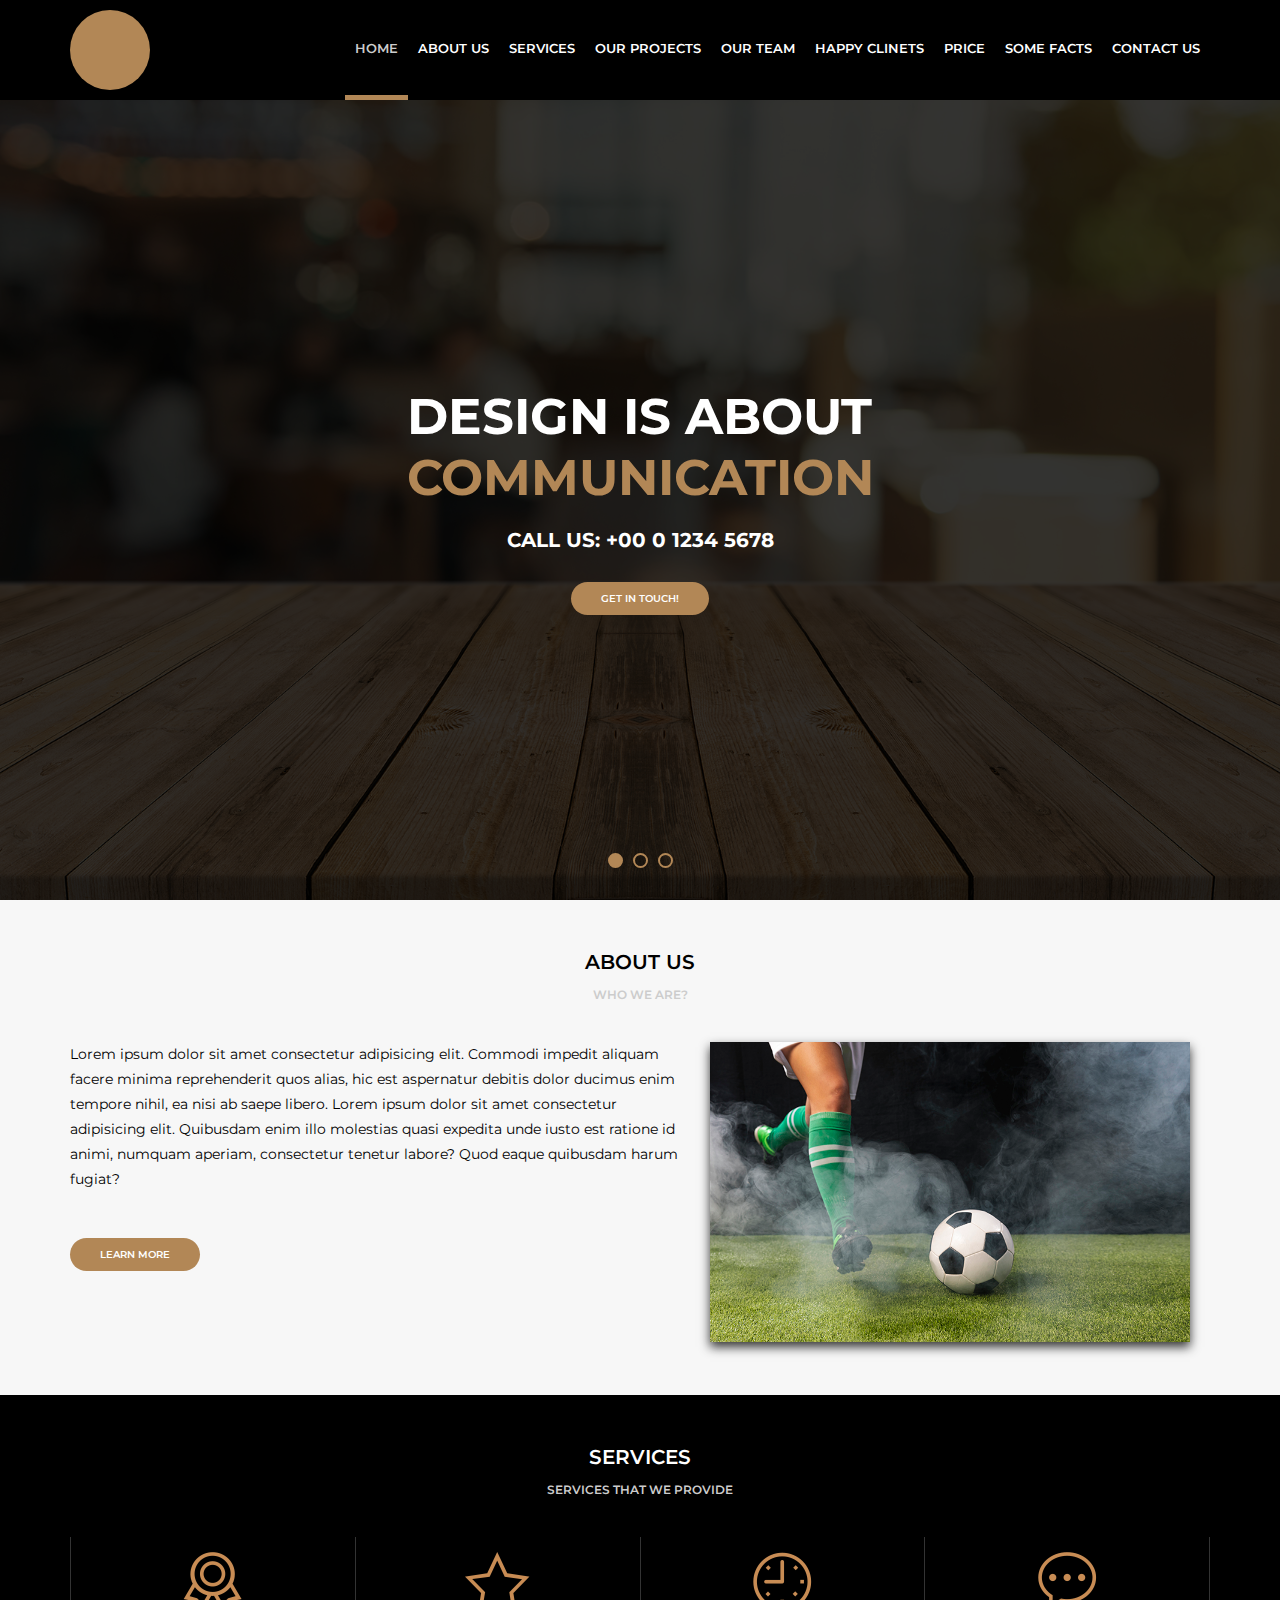
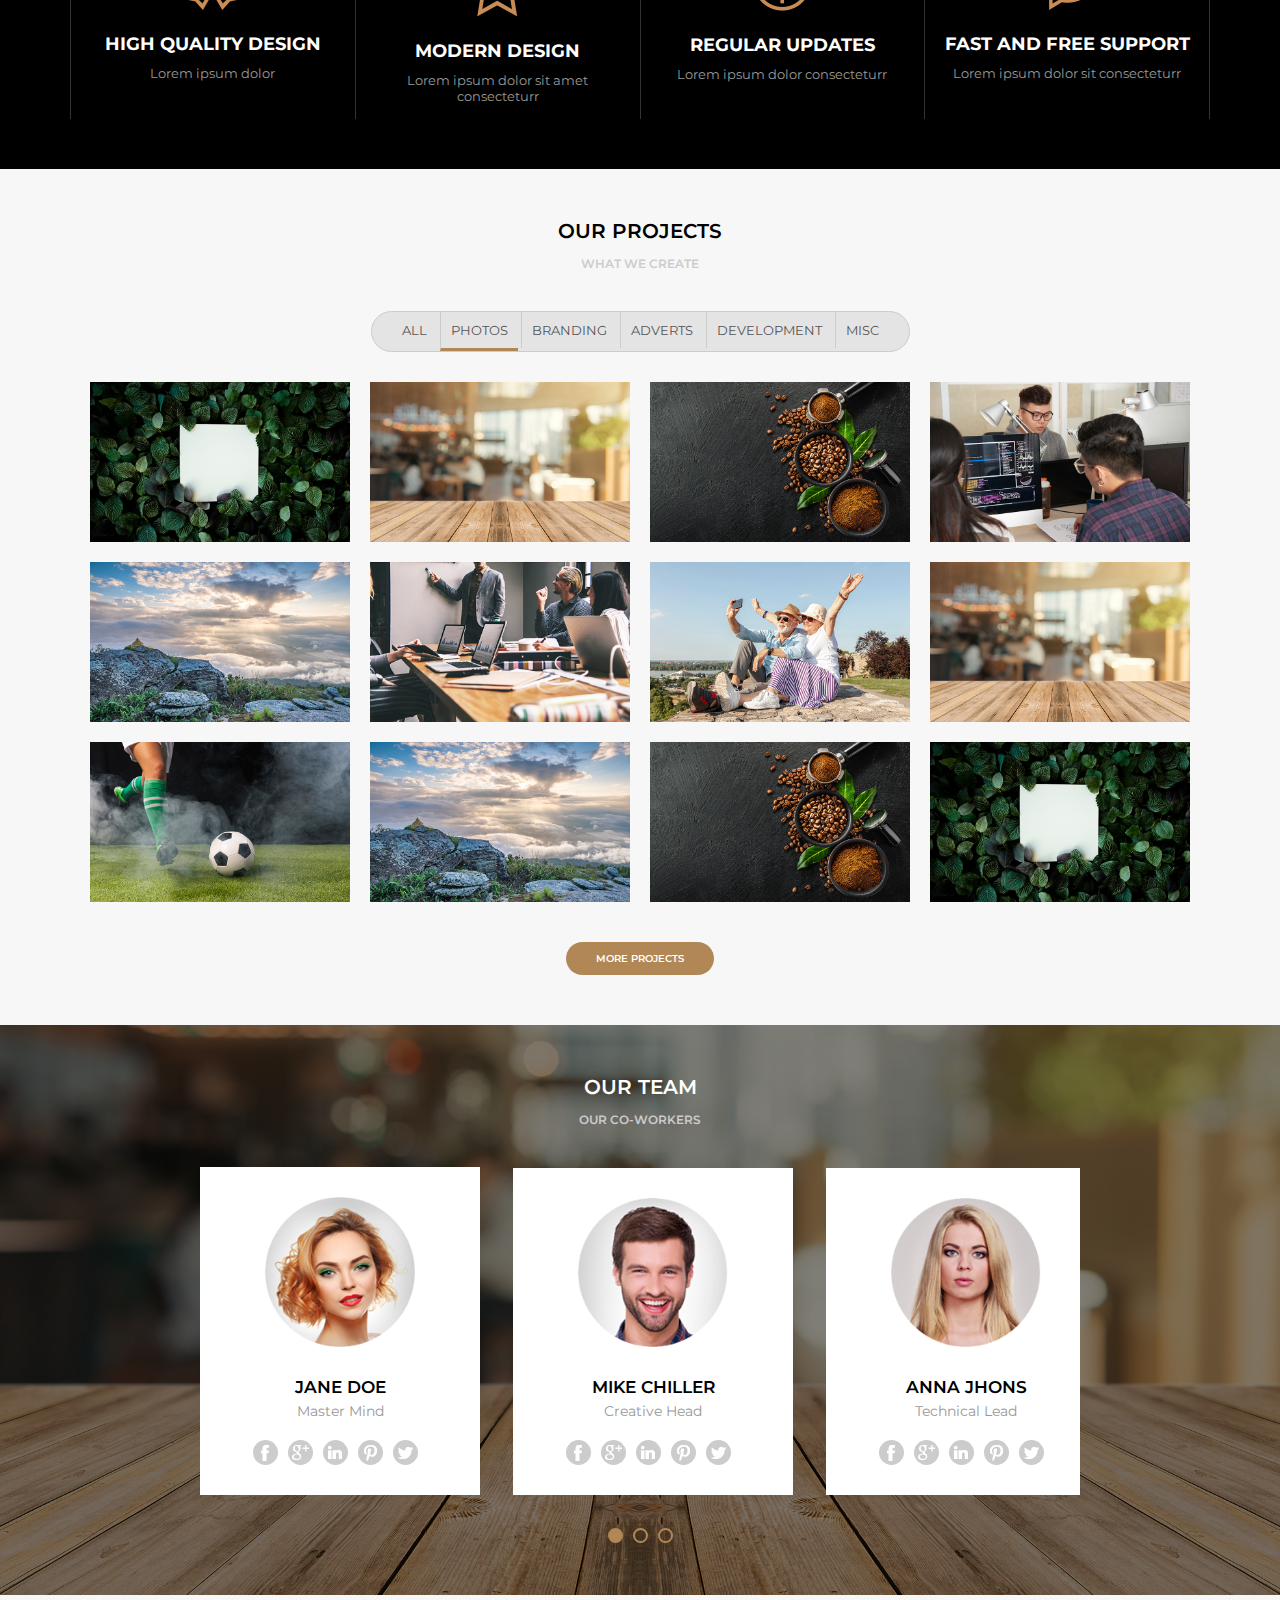
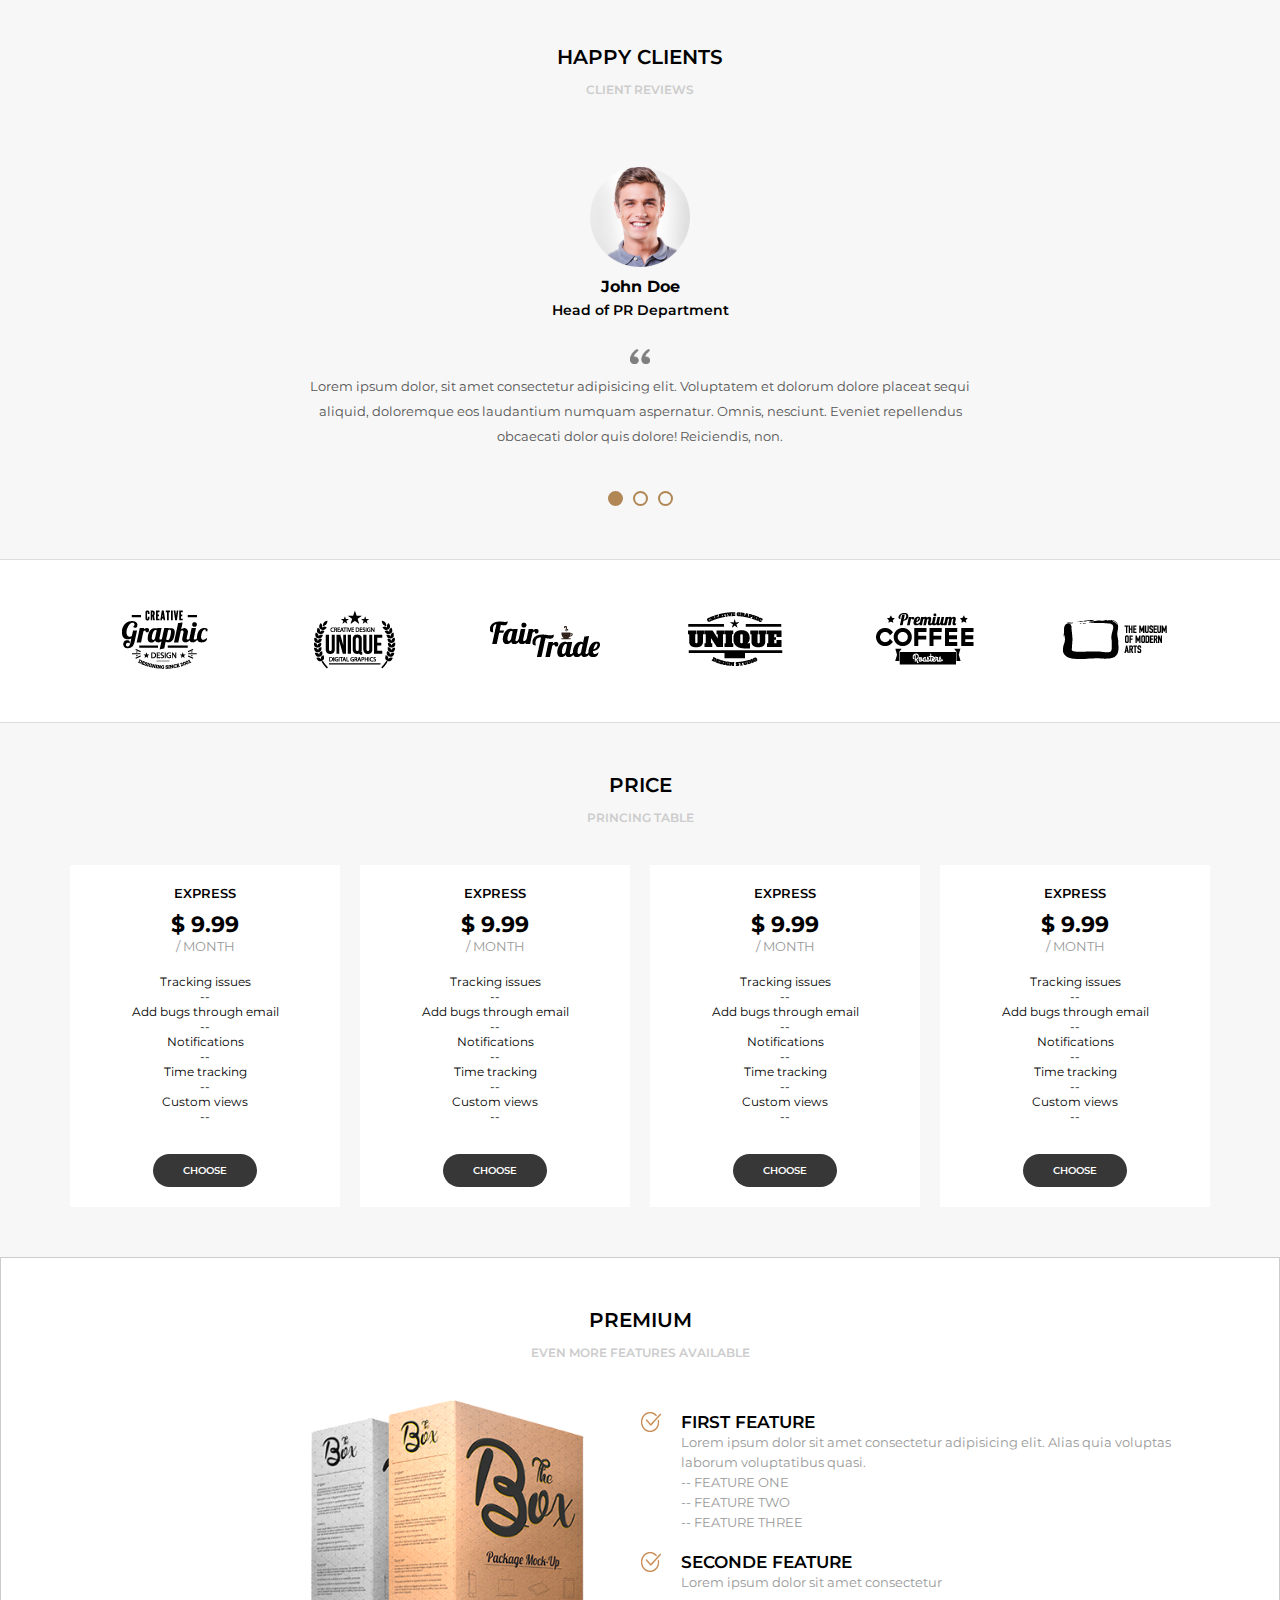
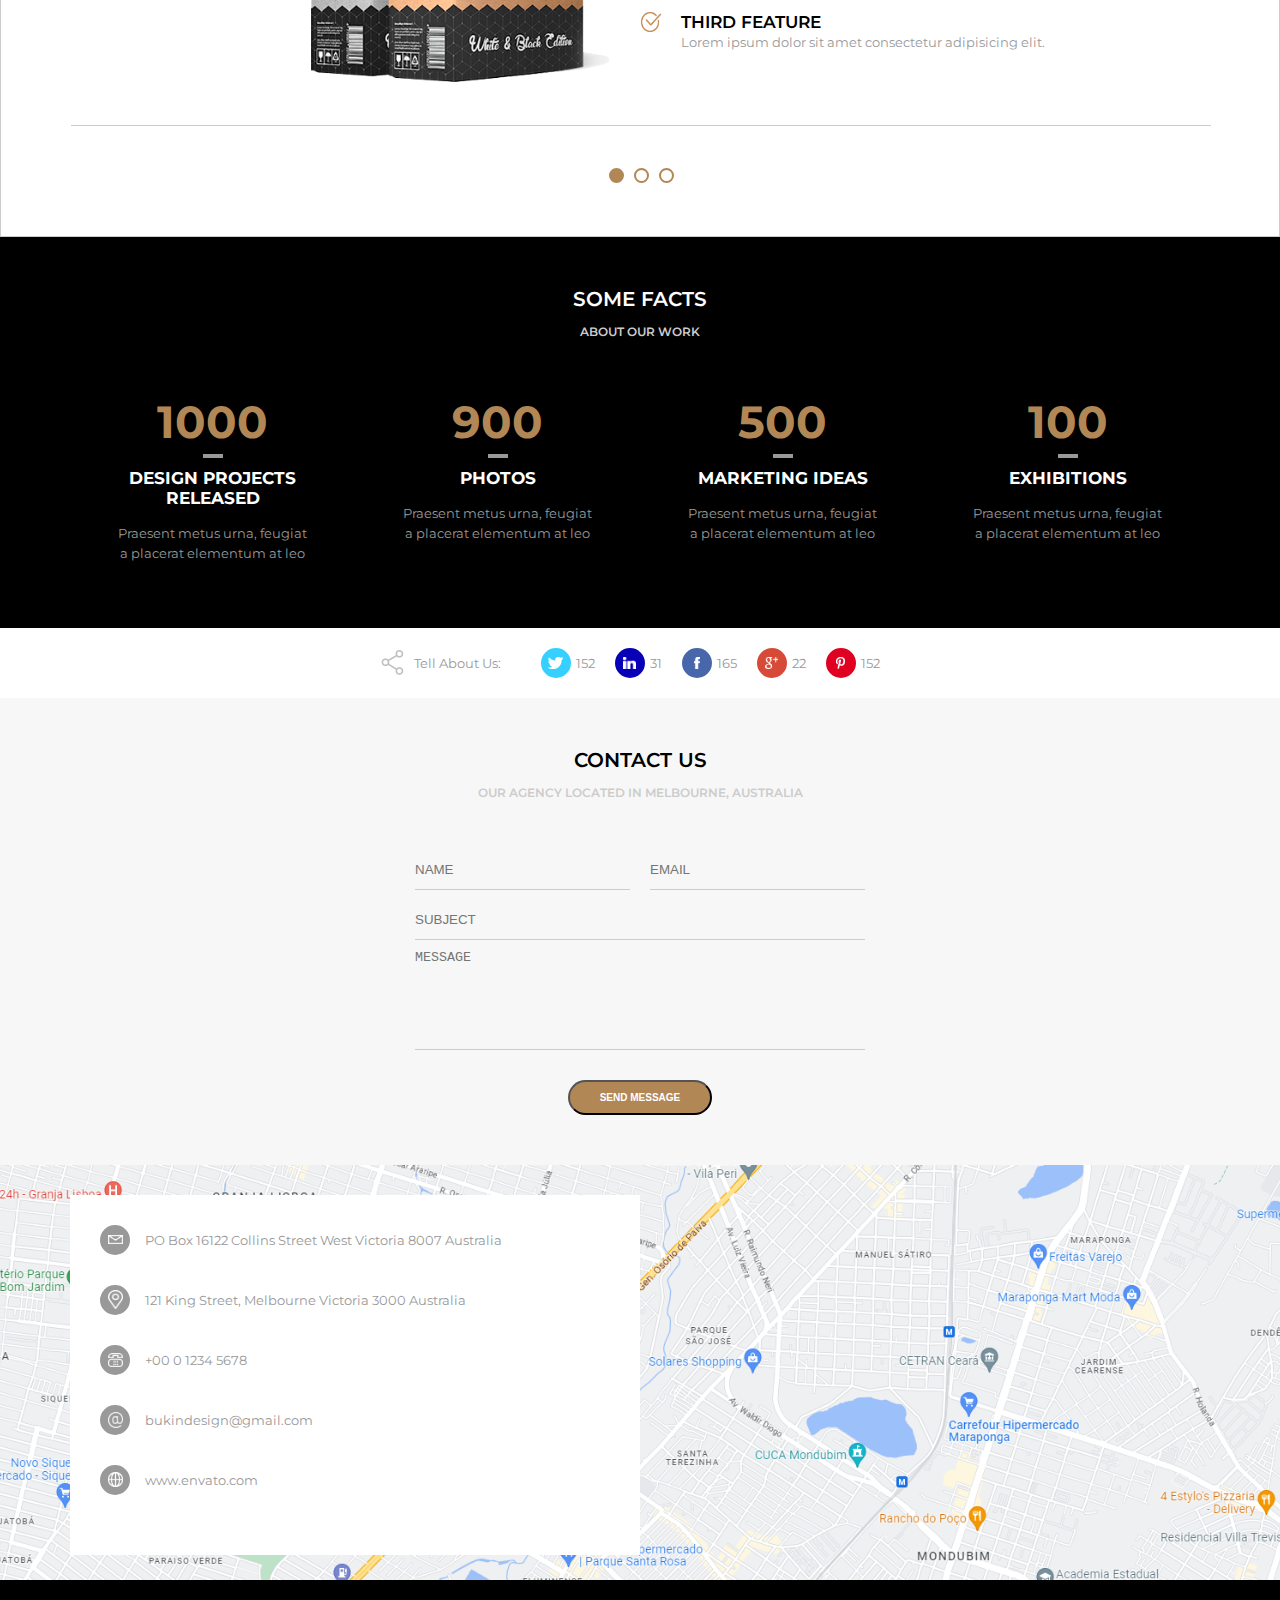
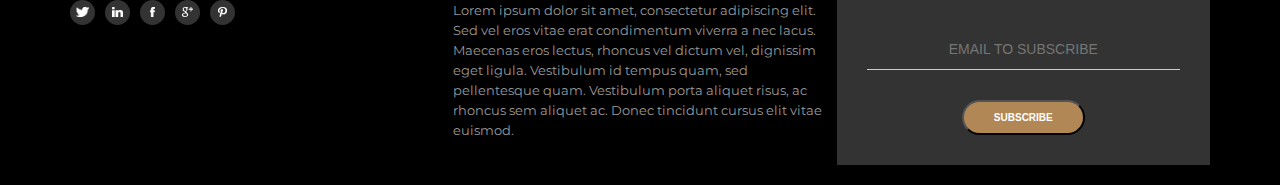
==== commit 14b06848: "Atualização de exercício - responsividade" ====
--- a/home.html
+++ b/home.html
@@ -538,10 +538,83 @@
                 152
             </div>
         </section>
-    
+
+        <section class="default light ">
+            <div class="section-title">Contact Us</div>
+            <div class="section-desc">Our agency located in melbourne, Australia</div>
+            <div class="section-body">
+                <div class="section-contact">
+                    <form method="POST">
+                        <div class="section-contact--split">
+                            <input type="text" name="name" placeholder="NAME" />
+                            <input type="text" name="name" placeholder="EMAIL" />
+                        </div>
+                        <input type="text" name="name" placeholder="SUBJECT" />
+                        <textarea name="message" placeholder="MESSAGE"></textarea>
+                        <input type="submit" value="Send Message" class="button" />
+                    </form>
+                </div>
+            </div>
+        </section>
+
+        <section class="section-mapa">
+            <div class="section-mapa--area">
+                <div class="section-mapa--info">
+                    <div class="section-mapa--info-item">
+                        <div class="section-mapa--info-item-img">
+                            <img src="assets/imagens/carta.png" alt="">
+                        </div>
+                        PO Box 16122 Collins Street West Victoria 8007 Australia
+                    </div>
+                    <div class="section-mapa--info-item">
+                        <div class="section-mapa--info-item-img">
+                            <img src="assets/imagens/localizacao.png" alt="">
+                        </div>
+                        121 King Street, Melbourne Victoria 3000 Australia
+                    </div>
+                    <div class="section-mapa--info-item">
+                        <div class="section-mapa--info-item-img">
+                            <img src="assets/imagens/telefone.png" alt="">
+                        </div>
+                        +00 0 1234 5678
+                    </div>
+                    <div class="section-mapa--info-item">
+                        <div class="section-mapa--info-item-img">
+                            <img src="assets/imagens/arroba.png" alt="">
+                        </div>
+                        bukindesign@gmail.com
+                    </div>
+                    <div class="section-mapa--info-item">
+                        <div class="section-mapa--info-item-img">
+                            <img src="assets/imagens/web.png" alt="">
+                        </div>
+                        www.envato.com
+                    </div>
+                </div>
+            </div>
+        </section>
     </main>
     <footer>
-
+        <div class="footer--area">
+            <div class="footer--item area1">
+                <div class="footer-social">
+                    <a href=""><img src="assets/imagens/twitter.png" /></a>
+                    <a href=""><img src="assets/imagens/linkedin.png" /></a>
+                    <a href=""><img src="assets/imagens/facebook.png" /></a>
+                    <a href=""><img src="assets/imagens/googleplus.png" /></a>
+                    <a href=""><img src="assets/imagens/pinterest.png" /></a>
+                </div>
+            </div>
+            <div class="footer--item area2">
+                    Lorem ipsum dolor sit amet, consectetur adipiscing elit. Sed vel eros vitae erat condimentum viverra a nec lacus. Maecenas eros lectus, rhoncus vel dictum vel, dignissim eget ligula. Vestibulum id tempus quam, sed pellentesque quam. Vestibulum porta aliquet risus, ac rhoncus sem aliquet ac. Donec tincidunt cursus elit vitae euismod.
+            </div>
+            <div class="footer--item area3">
+                <form method="POST">
+                    <input type="email" name="email" placeholder="EMAIL TO SUBSCRIBE" />
+                    <button class="button">Subscribe</button>
+                </form>
+            </div>
+        </div>
     </footer>
 </body>
 </html>--- a/assets/css/style.css
+++ b/assets/css/style.css
@@ -210,6 +210,62 @@
 .default.dark .section-title,
 .default.dark .section-body {
     color: #fff;
+}
+
+footer {
+    background-color:#000;
+    padding:20px;
+}
+.footer--area {
+    max-width:1140px;
+    margin:auto;
+    color:#FFF;
+    display:flex;
+}
+.footer--item {
+    flex:1;
+}
+.footer-social {
+    display:flex;
+}
+.footer-social a {
+    display:block;
+    width:25px;
+    height:25px;
+    background-color:#333;
+    display:flex;
+    justify-content: center;
+    align-items: center;
+    border-radius:13px;
+    margin-right:10px;
+}
+.footer-social a:hover {
+    background-color:#B28756;
+}
+.footer-social img {
+    height:10px;
+}
+.footer--item.area2 {
+    color:#999;
+    line-height:20px;
+    font-size:13px;
+    padding:0 10px 10px 10px;
+}
+.footer--item.area3 form {
+    background-color:#333;
+    text-align:center;
+    padding:30px;
+}
+.footer--item.area3 input {
+    width:100%;
+    height:40px;
+    border:0;
+    background:transparent;
+    border-bottom:1px solid #CCC;
+    outline:0;
+    color:#FFF;
+    font-size:14px;
+    text-align:center;
 }
 
 
@@ -787,4 +843,111 @@
 
 .section-compartilhar--icone.pinterest {
     background-color: #df0022;
+}
+
+.section-contact {
+    max-width:450px;
+    margin:auto;
+    text-align:center;
+}
+.section-contact input[type=text],
+.section-contact textarea {
+    display:block;
+    width:100%;
+    height:40px;
+    border:0;
+    background:transparent;
+    border-bottom:1px solid #CCC;
+    outline:0;
+    margin-top:10px;
+}
+.section-contact textarea {
+    height:100px;
+    resize:none;
+}
+.section-contact--split {
+    display:flex;
+}
+.section-contact--split input:first-child {
+    margin-right:20px;
+}
+
+.section-mapa {
+    background-image: url(../imagens/mapa.png);
+    background-size: cover;
+    background-position: center;
+    padding-top: 30px;
+    padding-bottom: 30px;
+    height: 415px;
+}
+
+.section-mapa--area {
+    width: 100vw;
+    max-width: 1140px;
+    margin: auto;
+}
+
+.section-mapa--info {
+    width: 50%;
+    padding: 30px;
+    background-color: #fff;
+    color: #000;
+}
+
+.section-mapa--info-item {
+    display: flex;
+    align-items: center;
+    color: #999;
+    margin-bottom: 30px;
+    
+}
+
+.section-mapa--info-item-img {
+    width: 30px;
+    height: 30px;
+    display:inline-flex;
+    justify-content: center;
+    align-items: center;
+    padding:5px;
+    background-color:#999;
+    border-radius:15px;
+    margin-right:15px;
+}
+
+.section-mapa--info-item-img img{
+    width: 15px;
+    height: auto;
+}
+
+
+/*RESPONSIVIDADE*/
+
+
+@media (min-width:450px) and (max-width:800px) {
+    nav {
+        position: absolute;
+        z-index: 99;
+        background-color: rgba(0, 0, 0, 0.9);
+        width: 70vw;
+        height:calc(100vh - 100px) ;
+        top: 100px;
+        right: 0;
+    }
+
+    .menu ul {
+        flex-direction: column;
+    }
+
+    .menu li a {
+        font-weight: bold;
+        height: 80px;
+        font-size: 25px;
+        margin-right: 50px;
+        border: 0;
+    }
+
+    .menu li.active a  {
+        border: 0;
+        color: #B28756;
+    }
 }